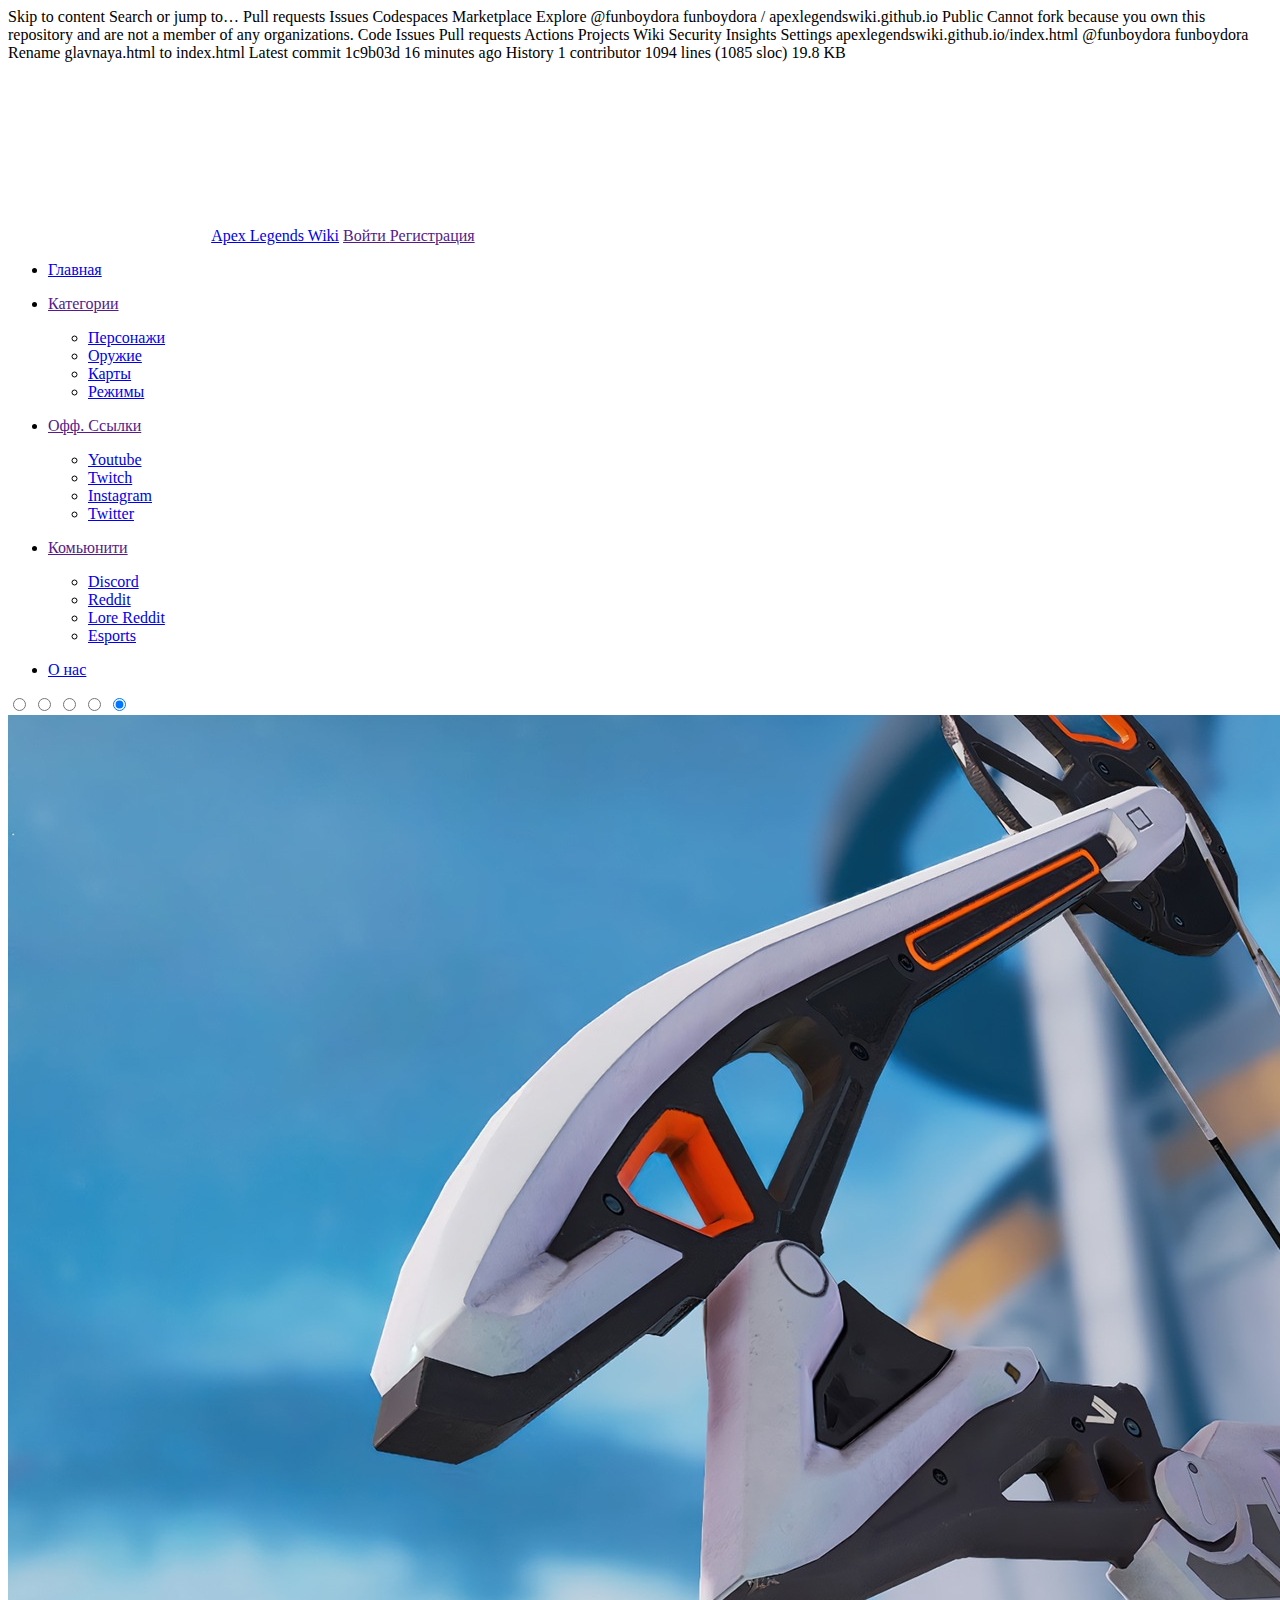
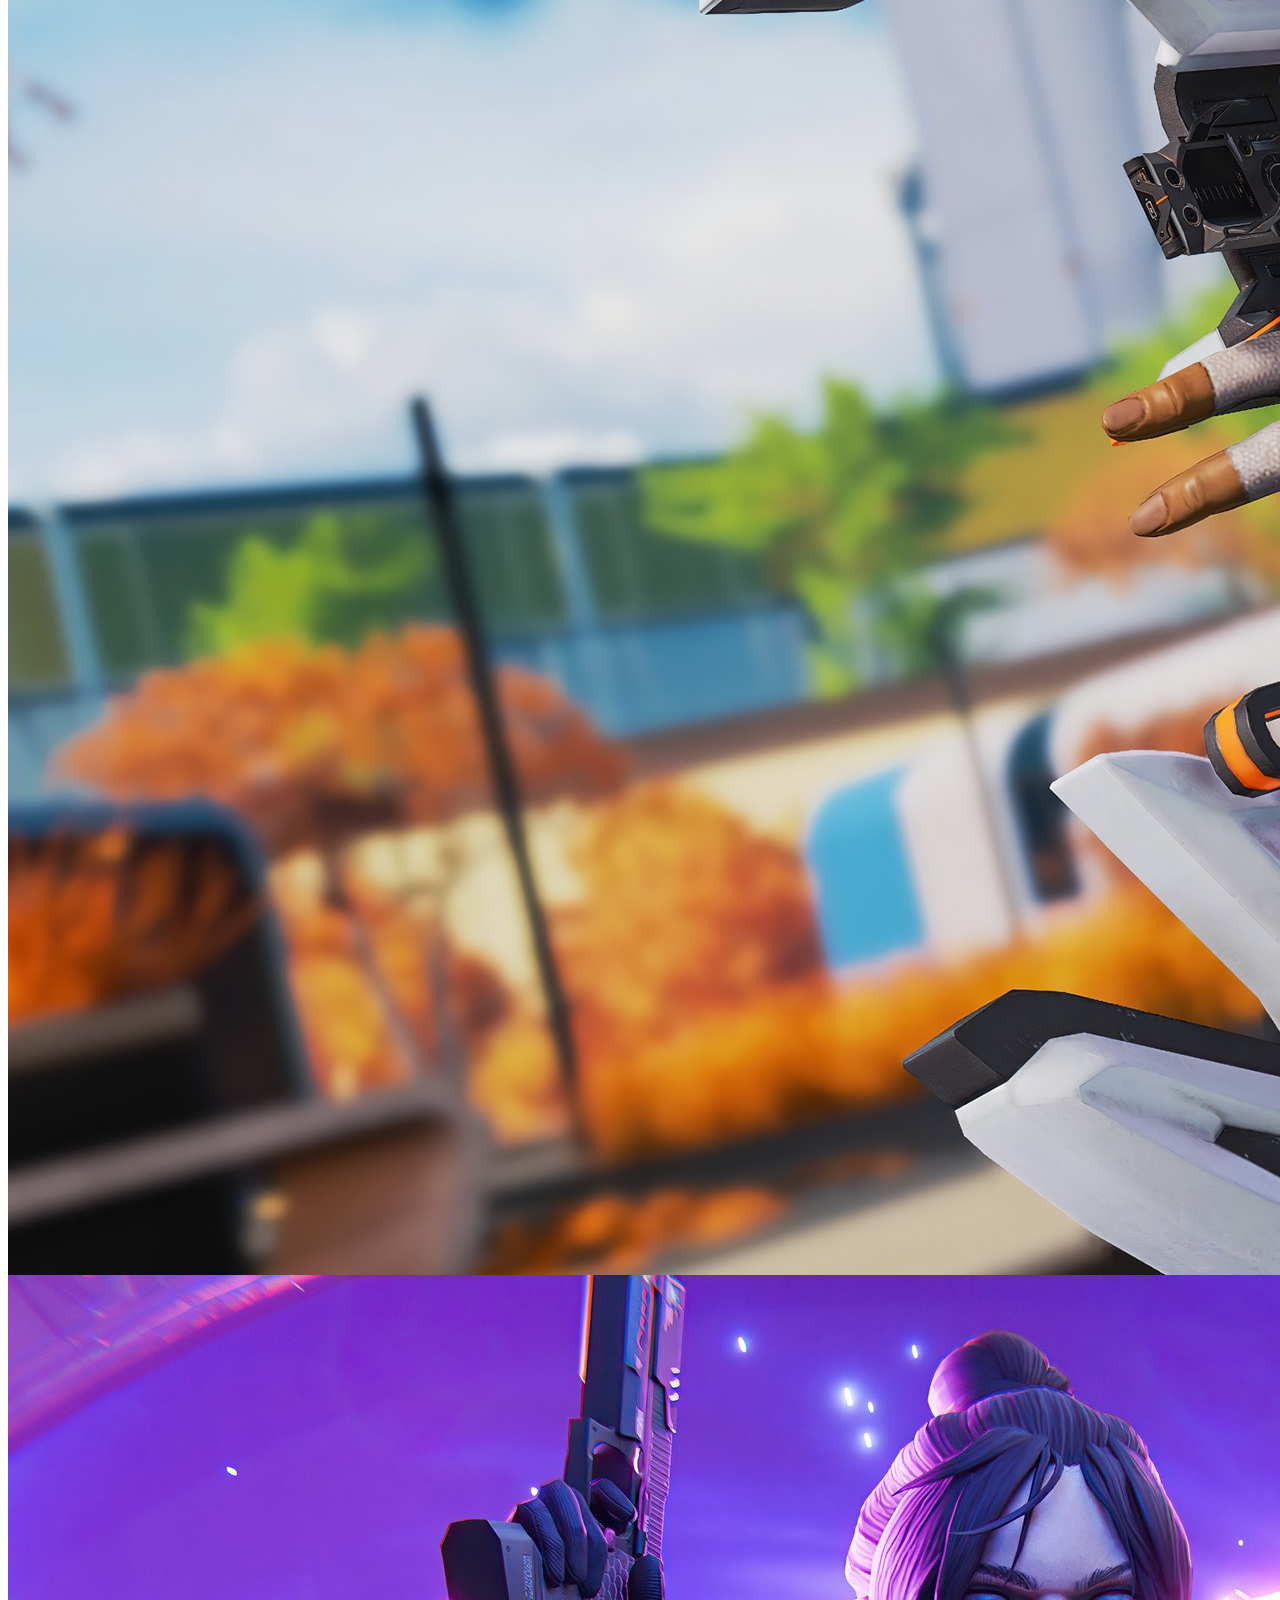
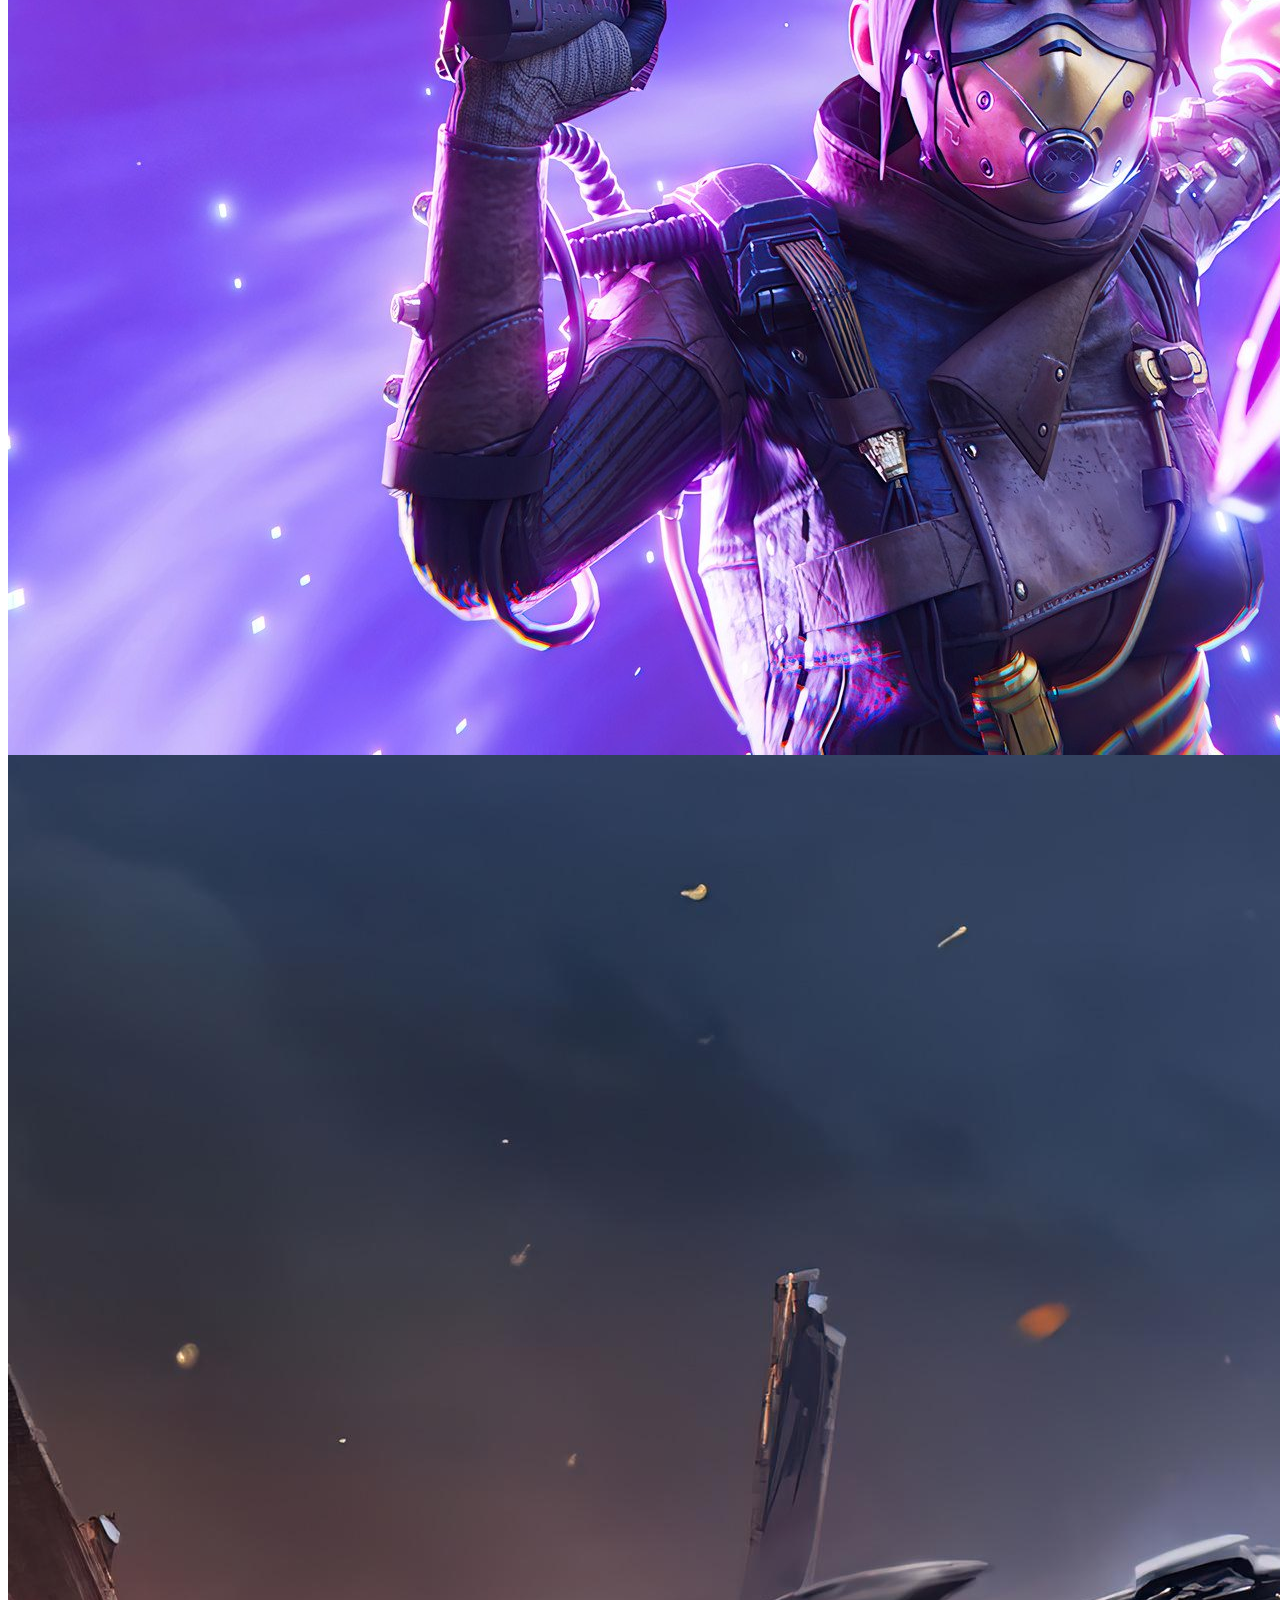
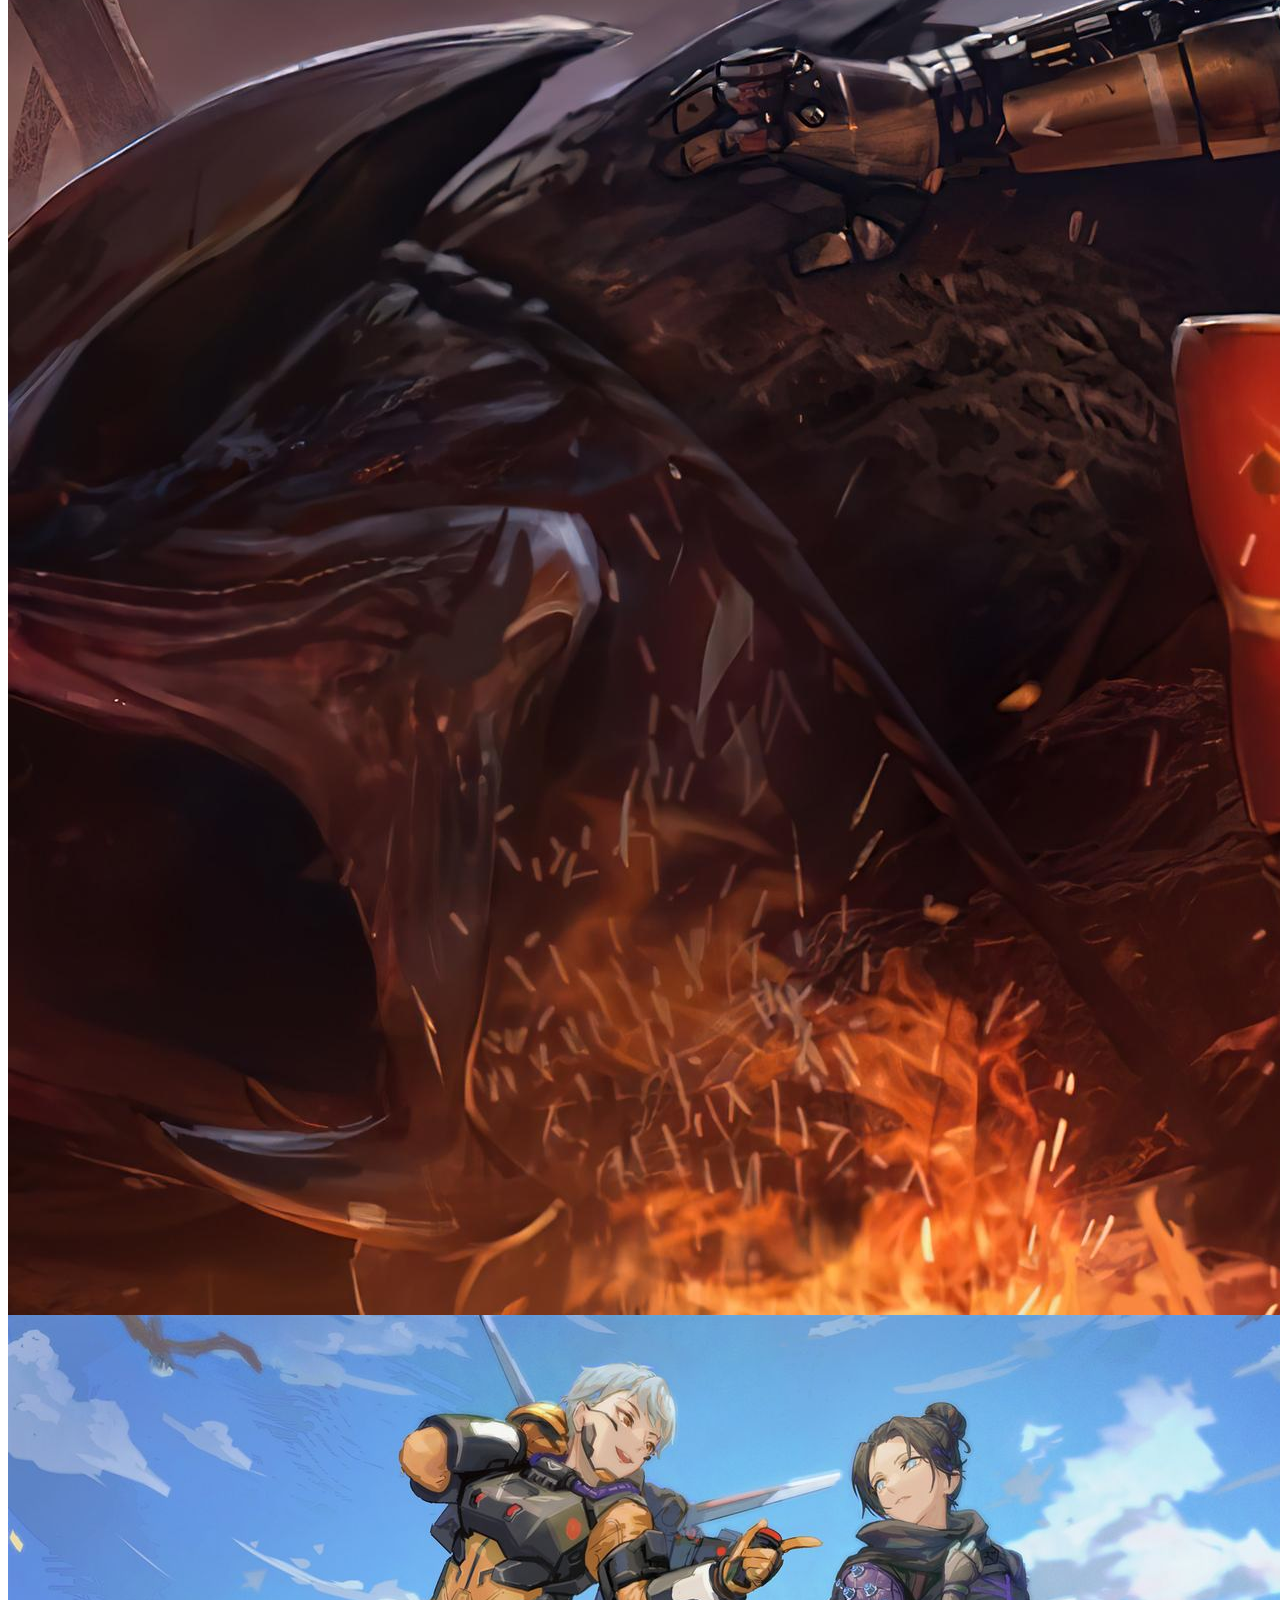
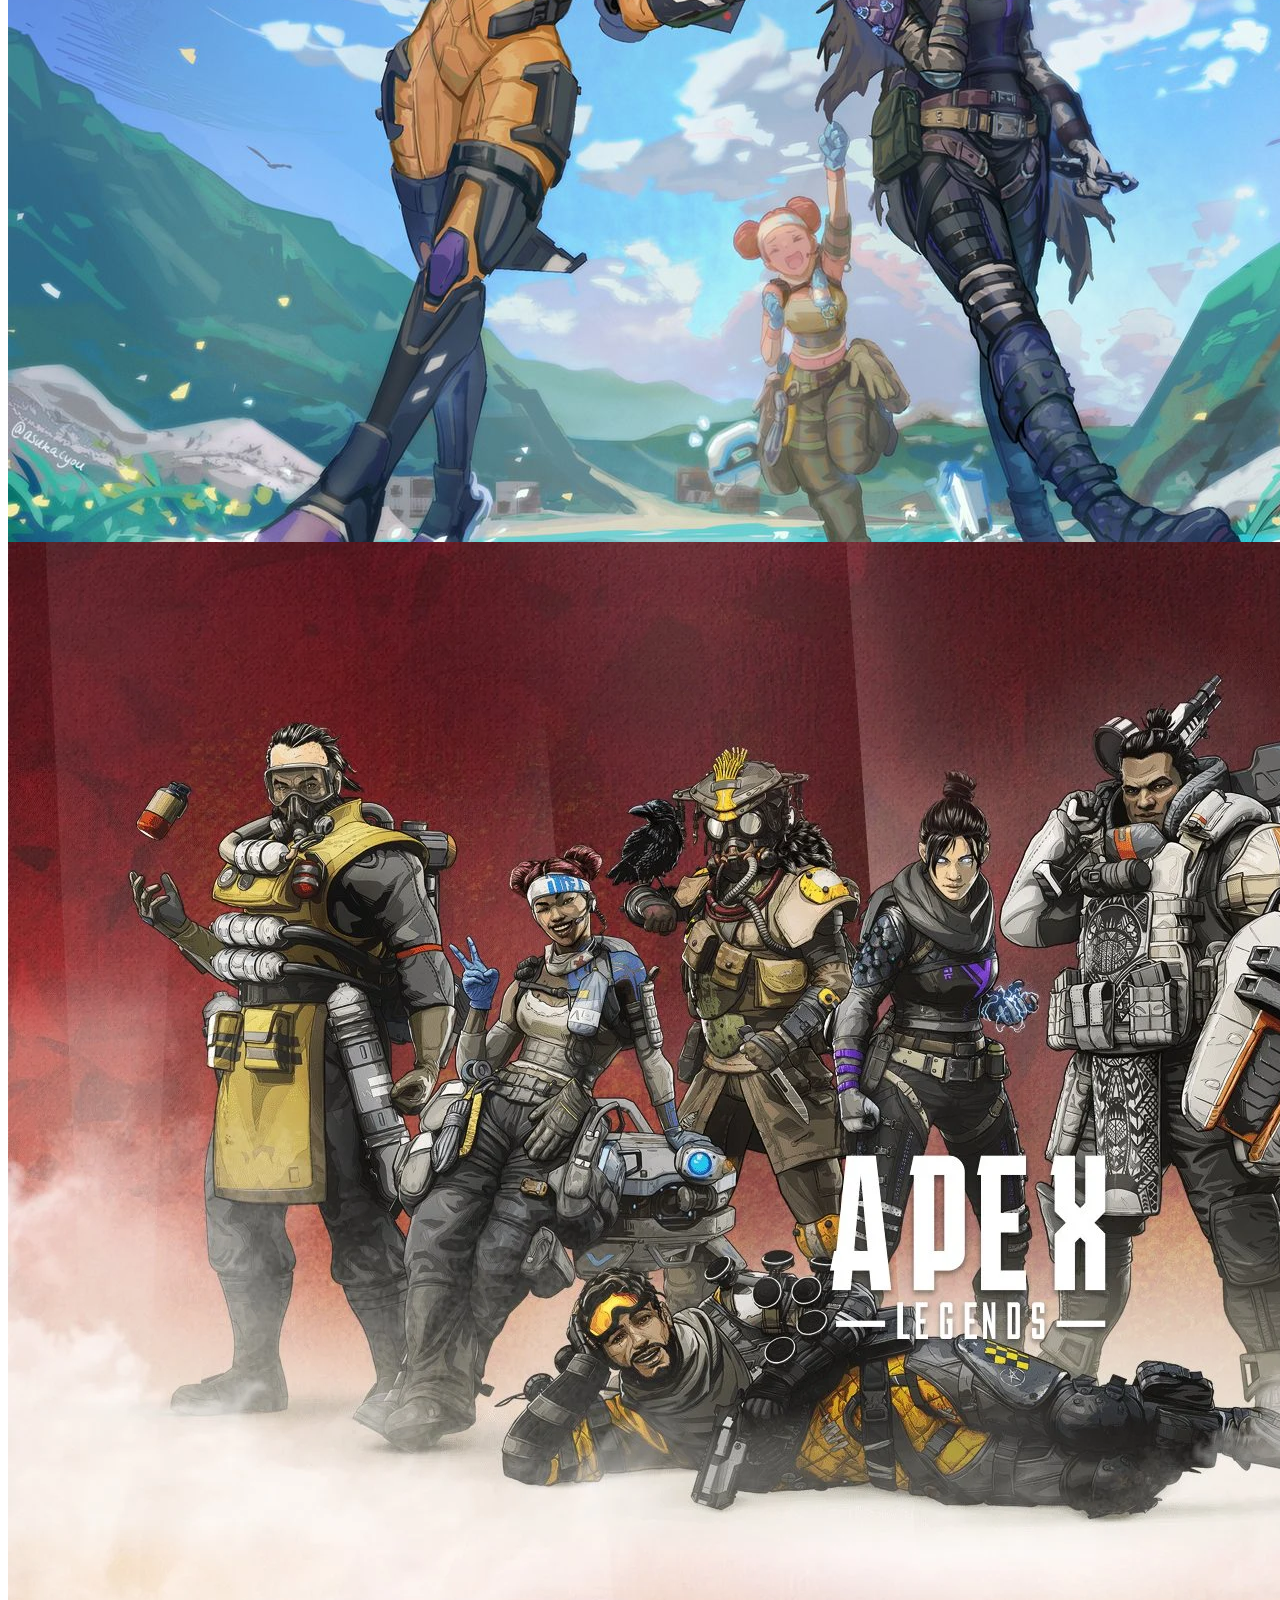
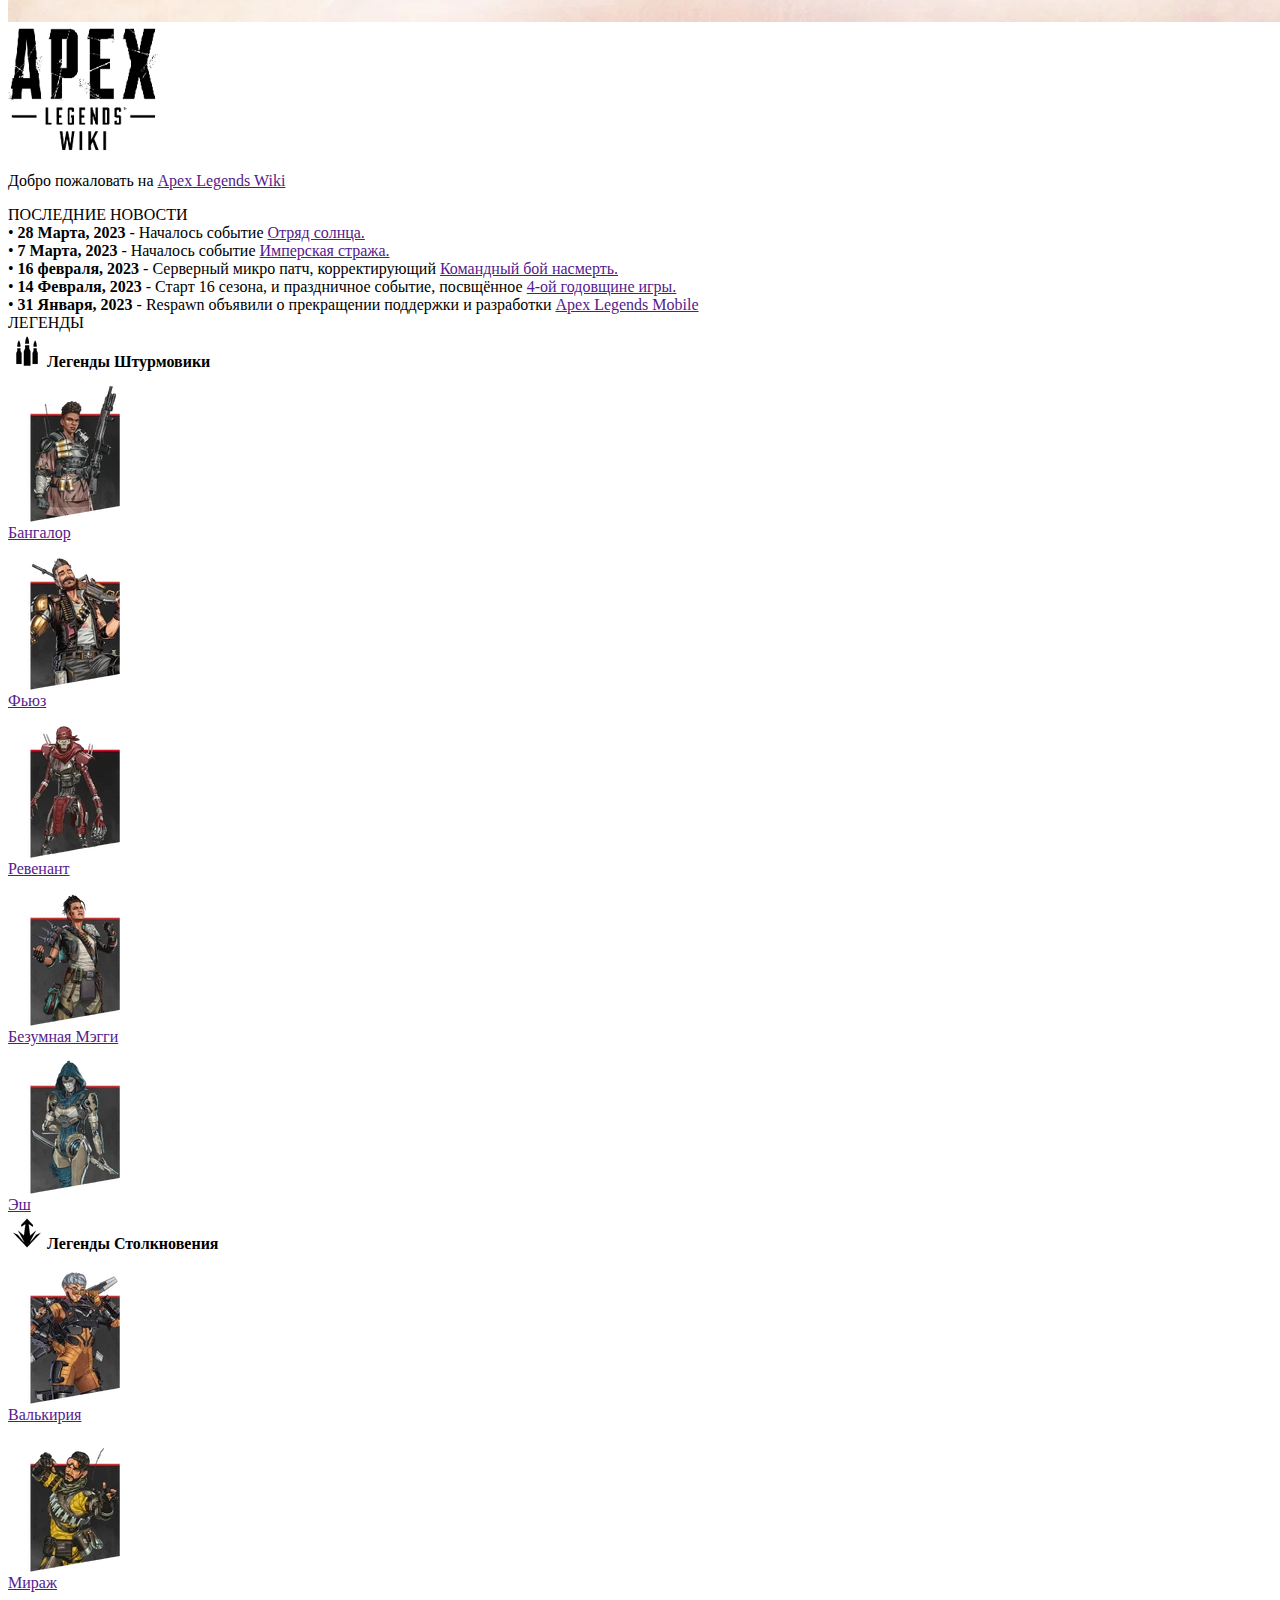
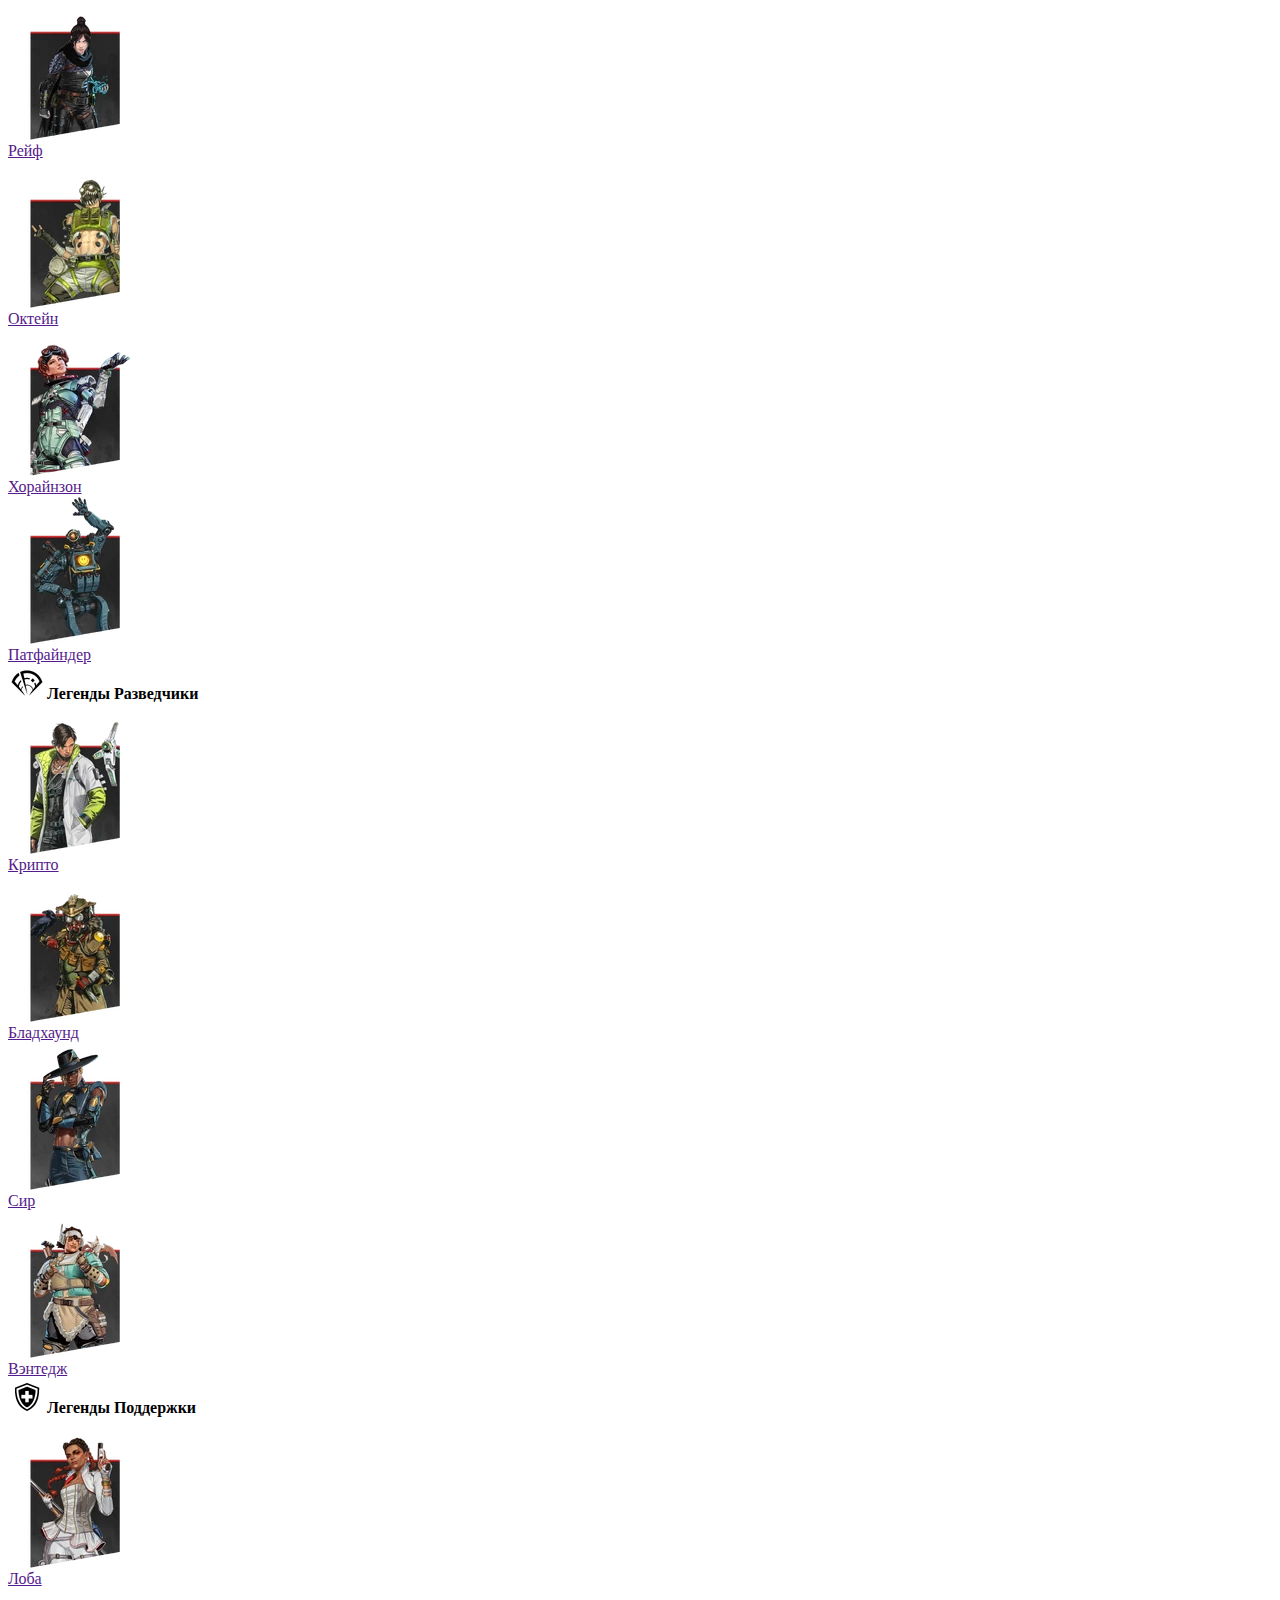
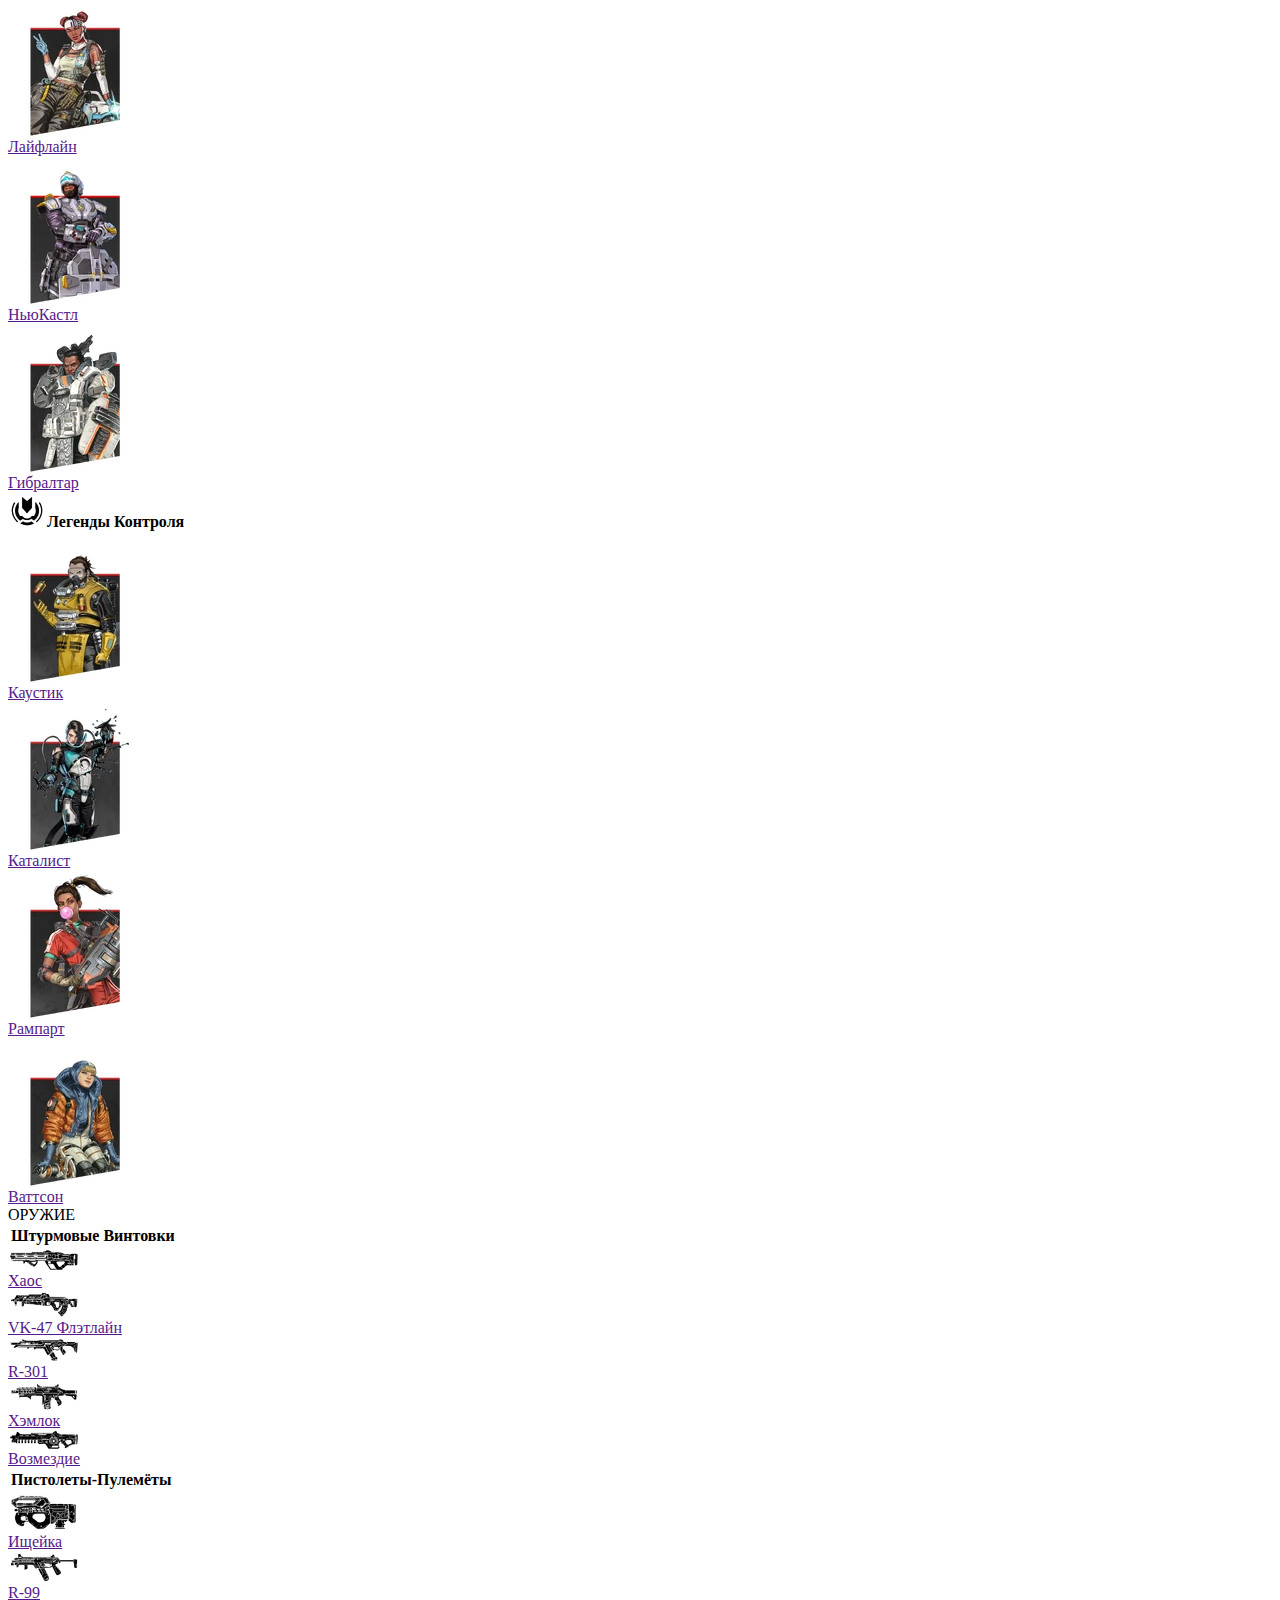
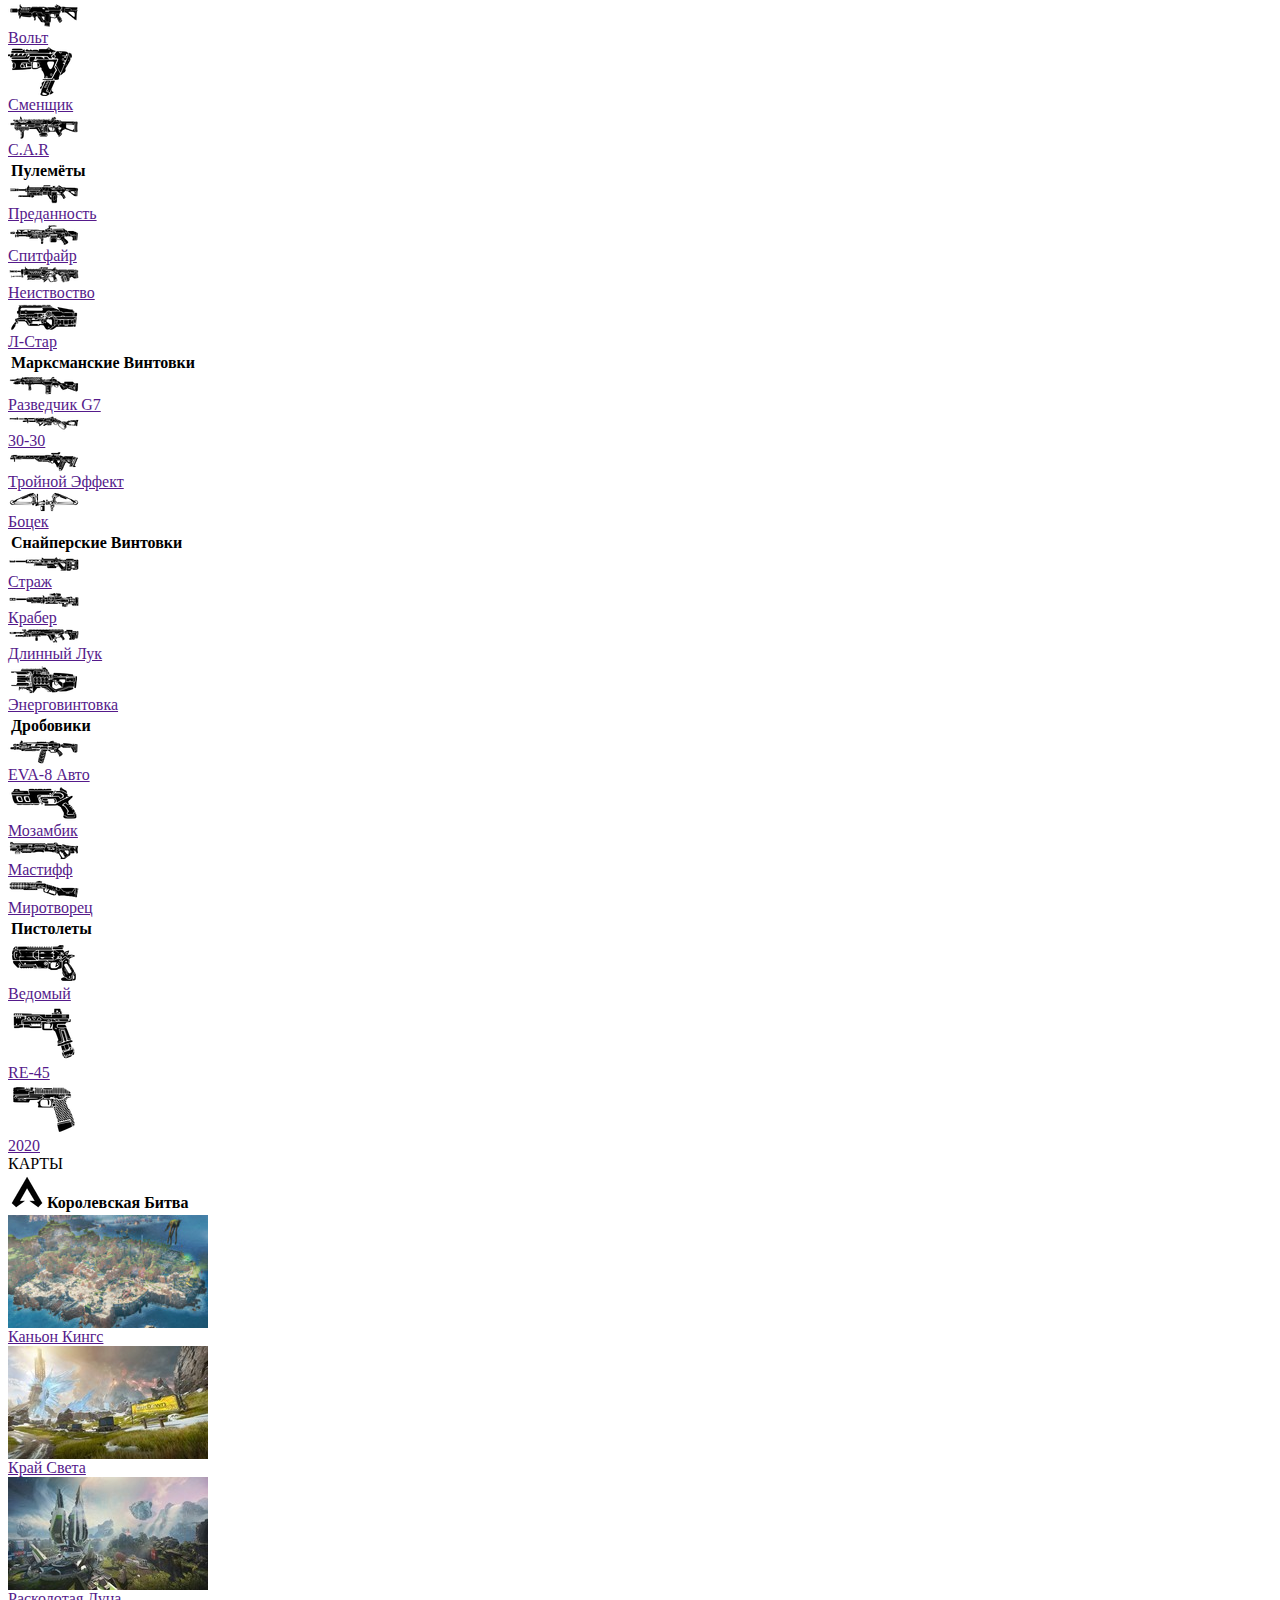
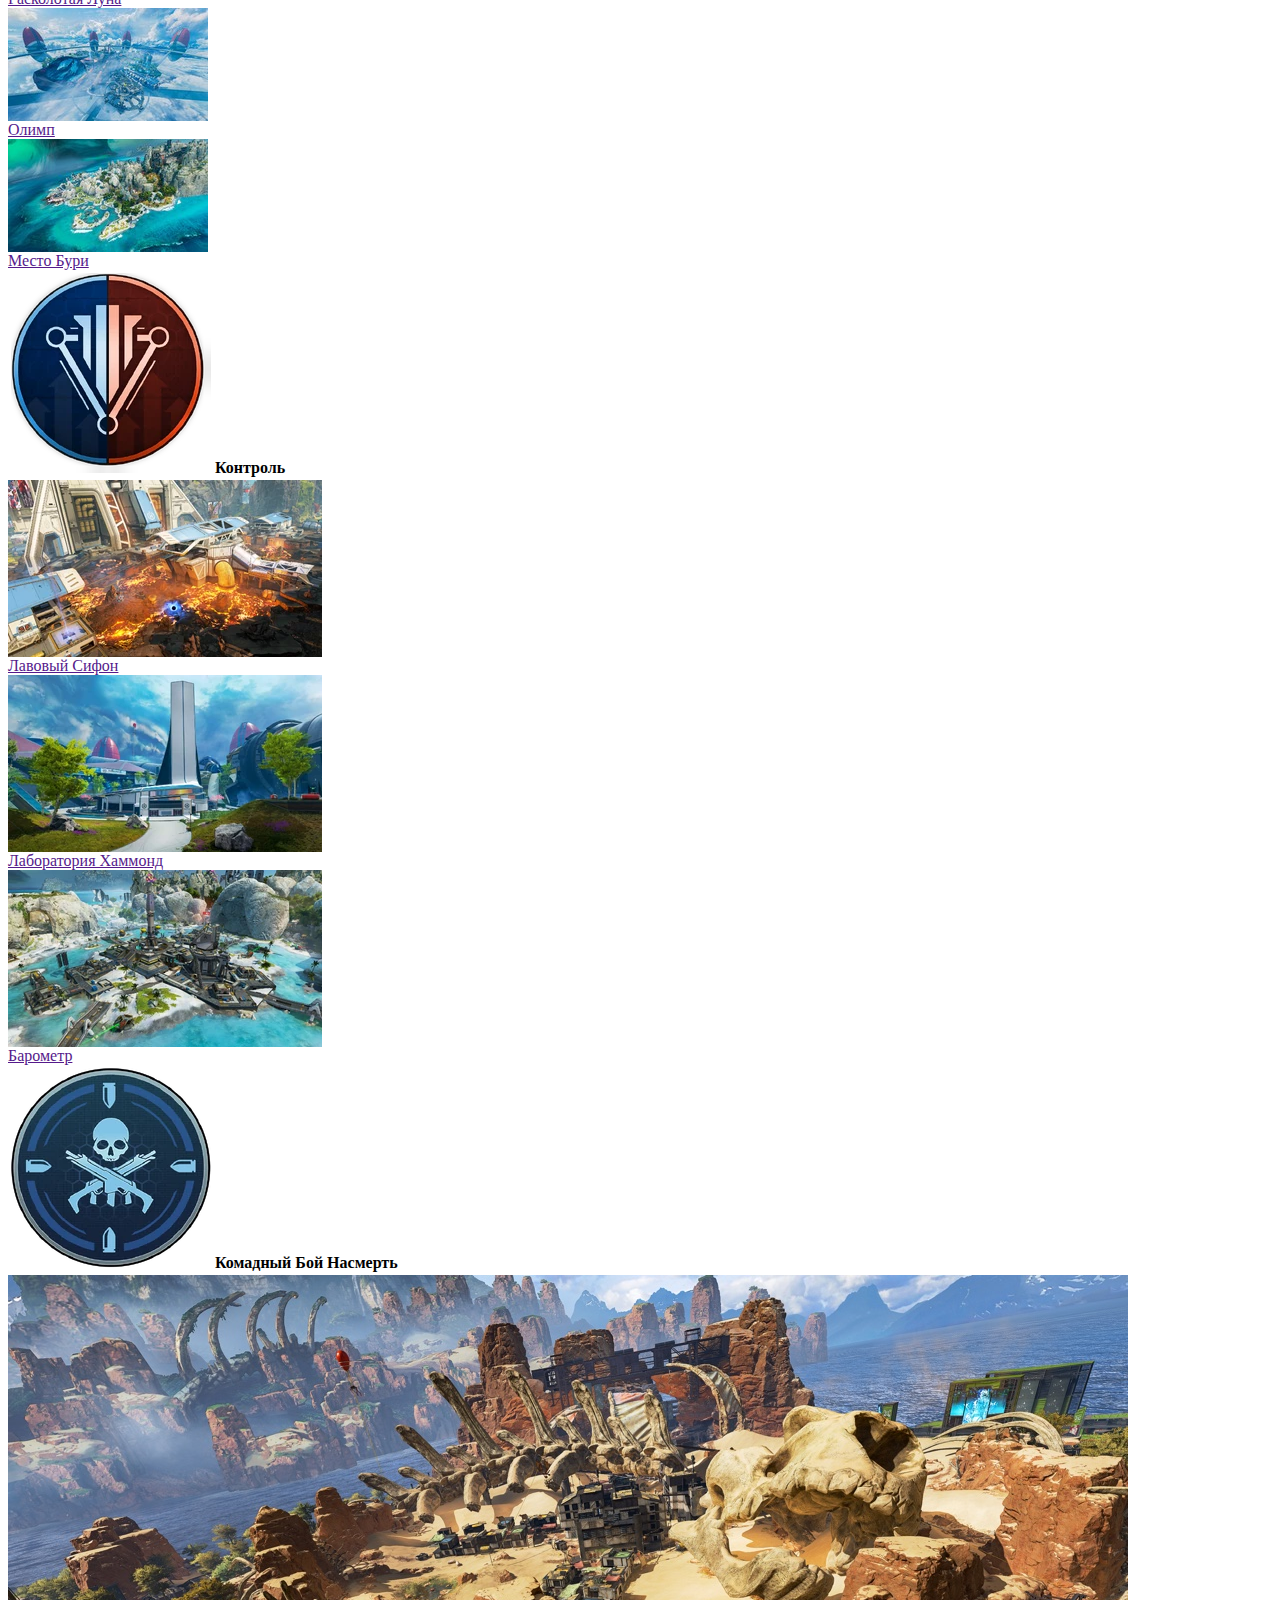
==== legends.html @ 3d89cb08 "Add files via upload" ====
Skip to content
Search or jump to…
Pull requests
Issues
Codespaces
Marketplace
Explore
 
@funboydora 
funboydora
/
apexlegendswiki.github.io
Public
Cannot fork because you own this repository and are not a member of any organizations.
Code
Issues
Pull requests
Actions
Projects
Wiki
Security
Insights
Settings
apexlegendswiki.github.io/index.html
@funboydora
funboydora Rename glavnaya.html to index.html
Latest commit 1c9b03d 16 minutes ago
 History
 1 contributor
1094 lines (1085 sloc)  19.8 KB
 

<!DOCTYPE HTML>
<html>
<head>
<meta charset="utf-8">
<link rel="shortcut icon" href="image\icon3.png" type="image.png">
<link rel="stylesheet" href="diz.css">
<link rel="preconnect" href="https://fonts.googleapis.com">
<link rel="preconnect" href="https://fonts.gstatic.com" crossorigin>
<link href="https://fonts.googleapis.com/css2?family=Roboto+Slab&display=swap" rel="stylesheet">
<title>Apex Legends Wiki</title>
</head>

<body>
<div class="main">
<div class="verx">
<a href="glavnaya.html"><img class="logo" src="image\logo.png"></a>
<a class="z" href="glavnaya.html">Apex Legends Wiki</a>
<a class="buttonlogin" href="">
<span>Войти</span>
</a>
<a class="buttonreg" href="">
<span>Регистрация</span>
</a>
<ul class="menu">
 <li><a href="glavnaya.html"><p>Главная</p></a>

</li>	
  <li><a href=""><p>Категории</p></a>
<ul>
<div class="vipad">
	<li><a href="legends.html">Персонажи</a></li>
	<li><a href="weapon.html">Оружие</a></li>
	<li><a href="maps.html">Карты</a></li>
	<li><a href="glavnaya.html">Режимы</a></li>
	</div>
</ul>
</li>	
  <li><a href=""><p>Офф. Ссылки</p></a>
<ul>
<div class="vipad">
	<li><a href="glavnaya.html">Youtube</a></li>
	<li><a href="glavnaya.html">Twitch</a></li>
	<li><a href="glavnaya.html">Instagram</a></li>
	<li><a href="glavnaya.html">Twitter</a></li>
	</div>
</ul>
</li>
   <li><a href=""><p>Комьюнити</p></a>
 <ul>
 <div class="vipad">
	<li><a href="glavnaya.html">Discord</a></li>
	<li><a href="glavnaya.html">Reddit</a></li>
	<li><a href="glavnaya.html">Lore Reddit</a></li>
	<li><a href="glavnaya.html">Esports</a></li>
	</div>
</ul>
</li>
<li><a href="onas.html"><p>О нас</p></a>
</li>
 </ul>

</div>
<div class="content">
<div class="wrapper">
	<input type="radio" name="point" id="slide5" checked>
	<input type="radio" name="point" id="slide2" checked>
	<input type="radio" name="point" id="slide3" checked>
	<input type="radio" name="point" id="slide4" checked>
	<input type="radio" name="point" id="slide1" checked>
	<div class="slider">
		<div class="slides slide5"><img src="image\5.jpg"></div>
		<div class="slides slide2"><img src="image\2.jpg"></div>
		<div class="slides slide3"><img src="image\3.jpg"></div>
		<div class="slides slide4"><img src="image\4.jpg"></div>
		<div class="slides slide1"><img src="image\1.png"></div>
	</div>
	<div class="controls">
			<label for="slide1"></label>
			<label for="slide2"></label>
			<label for="slide3"></label>
			<label for="slide4"></label>
			<label for="slide5"></label>
	</div>
</div>
<div class="logoglav1">
<img class="logoglav" src="image\logoglav.png">
<p> Добро пожаловать на <a href="">Apex Legends Wiki</a></p>
</div>
<div class="news">
<div class="newsbox">
<div class="newsword">ПОСЛЕДНИЕ НОВОСТИ</div>
<div class="newslast">
	
		&#8226 <b>28 Марта, 2023</b>
			- Началось событие <a href="">Отряд солнца.</a><br>

		&#8226 <b>7 Марта, 2023</b>
			- Началось событие <a href="">Имперская стража.</a><br>

		&#8226 <b>16 февраля, 2023</b>
			- Серверный микро патч, корректирующий <a href="">Командный бой насмерть.</a><br>

		&#8226 <b>14 Февраля, 2023</b>
			- Старт 16 сезона, и праздничное событие, посвщённое <a href="">4-ой годовщине игры.</a><br>

		&#8226 <b>31 Января, 2023</b>
			- Respawn объявили о прекращении поддержки и разработки <a href="">Apex Legends Mobile</a><br>

</div>	
</div>		
</div>
<div class="info">
<div class="section1">
<div class="legends">
<div class="legendsinfo">ЛЕГЕНДЫ</div>
<div class="assault">
	<table style="width:100%;">
		<tbody>
			<tr>
				<td>
					<img src="image\puli.png">
					<b>Легенды Штурмовики</b>
				</td>
			</tr>
		</tbody>
	</table>		
<div class="obshiybox">
<div class="box">
<div class="box1">
<div class="banga">
	<a href="">
	<img src="image\banga.png">
	</a>
	</div>
<div class="bangaw">
<a href="">Бангалор</a>
</div>
</div>
</div>
<div class="box">
<div class="box1">
<div class="banga">
	<a href="">
	<img src="image\fuse.png">
	</a>
	</div>
<div class="imya">
<a href="">Фьюз</a>
</div>
</div>
</div>
<div class="box">
<div class="box1">
<div class="banga">
	<a href="">
	<img src="image\rev.png">
	</a>
	</div>
<div class="imya">
<a href="">Ревенант</a>
</div>
</div>
</div>
<div class="box">
<div class="box1">
<div class="k">
	<a href="">
	<img src="image\madm.png">
	</a>
	</div>
<div class="imya">
<a href="">Безумная Мэгги</a>
</div>
</div>
</div>
<div class="box">
<div class="box1">
<div class="kartinka">
	<a href="">
	<img src="image\ash.png">
	</a>
	</div>
<div class="imya">
<a href="">Эш</a>
</div>
</div>
</div>
</div>
</div>
<div class="skirmisher">
	<table style="width:100%;">
		<tbody>
			<tr>
				<td>
					<img src="image\stolk.png">
					<b>Легенды Столкновения</b>
				</td>
			</tr>
		</tbody>
	</table>		
<div class="obshiybox">
<div class="box">
<div class="box1">
<div class="banga">
	<a href="">
	<img src="image\valka.png">
	</a>
	</div>
<div class="imya">
<a href="">Валькирия</a>
</div>
</div>
</div>
<div class="box">
<div class="box1">
<div class="banga">
	<a href="">
	<img src="image\negr.png">
	</a>
	</div>
<div class="imya">
<a href="">Мираж</a>
</div>
</div>
</div>
<div class="box">
<div class="box1">
<div class="banga">
	<a href="">
	<img src="image\reifa.png">
	</a>
	</div>
<div class="imya">
<a href="">Рейф</a>
</div>
</div>
</div>
<div class="box">
<div class="box1">
<div class="k">
	<a href="">
	<img src="image\octan.png">
	</a>
	</div>
<div class="imya">
<a href="">Октейн</a>
</div>
</div>
</div>
<div class="box">
<div class="box1">
<div class="kartinka">
	<a href="">
	<img src="image\horza.png">
	</a>
	</div>
<div class="imya">
<a href="">Хорайнзон</a>
</div>
</div>
</div>
<div class="box">
<div class="box1">
<div class="banga">
	<a href="">
	<img src="image\robot.png">
	</a>
	</div>
<div class="imya">
<a href="">Патфайндер</a>
</div>
</div>
</div>
</div>
</div>
<div class="recon">
	<table style="width:100%;">
		<tbody>
			<tr>
				<td>
					<img src="image\scan.png">
					<b>Легенды Разведчики</b>
				</td>
			</tr>
		</tbody>
	</table>		
<div class="obshiybox">
<div class="box">
<div class="box1">
<div class="kartinka">
	<a href="">
	<img src="image\photo.png">
	</a>
	</div>
<div class="imya">
<a href="">Крипто</a>
</div>
</div>
</div>
<div class="box">
<div class="box1">
<div class="kartinka">
	<a href="">
	<img src="image\bh.png">
	</a>
	</div>
<div class="imya">
<a href="">Бладхаунд</a>
</div>
</div>
</div>
<div class="box">
<div class="box1">
<div class="kartinka">
	<a href="">
	<img src="image\sir.png">
	</a>
	</div>
<div class="imya">
<a href="">Сир</a>
</div>
</div>
</div>
<div class="box">
<div class="box1">
<div class="kartinka">
	<a href="">
	<img src="image\vantaga.png">
	</a>
	</div>
<div class="imya">
<a href="">Вэнтедж</a>
</div>
</div>
</div>
</div>
</div>
<div class="support">
	<table style="width:100%;">
		<tbody>
			<tr>
				<td>
					<img src="image\sup.png">
					<b>Легенды Поддержки</b>
				</td>
			</tr>
		</tbody>
	</table>		
<div class="obshiybox">
<div class="box">
<div class="box1">
<div class="kartinka">
	<a href="">
	<img src="image\mama.png">
	</a>
	</div>
<div class="imya">
<a href="">Лоба</a>
</div>
</div>
</div>
<div class="box">
<div class="box1">
<div class="kartinka">
	<a href="">
	<img src="image\lafa.png">
	</a>
	</div>
<div class="imya">
<a href="">Лайфлайн</a>
</div>
</div>
</div>
<div class="box">
<div class="box1">
<div class="kartinka">
	<a href="">
	<img src="image\castle.png">
	</a>
	</div>
<div class="imya">
<a href="">НьюКастл</a>
</div>
</div>
</div>
<div class="box">
<div class="box1">
<div class="kartinka">
	<a href="">
	<img src="image\giba.png">
	</a>
	</div>
<div class="imya">
<a href="">Гибралтар</a>
</div>
</div>
</div>
</div>
</div>
<div class="controller">
	<table style="width:100%;">
		<tbody>
			<tr>
				<td>
					<img src="image\control.png">
					<b>Легенды Контроля</b>
				</td>
			</tr>
		</tbody>
	</table>		
<div class="obshiybox">
<div class="box">
<div class="box1">
<div class="kartinka">
	<a href="">
	<img src="image\kostik.png">
	</a>
	</div>
<div class="imya">
<a href="">Каустик</a>
</div>
</div>
</div>
<div class="box">
<div class="box1">
<div class="banga">
	<a href="">
	<img src="image\catal.png">
	</a>
	</div>
<div class="imya">
<a href="">Каталист</a>
</div>
</div>
</div>
<div class="box">
<div class="box1">
<div class="banga">
	<a href="">
	<img src="image\rampart.png">
	</a>
	</div>
<div class="imya">
<a href="">Рампарт</a>
</div>
</div>
</div>
<div class="box">
<div class="box1">
<div class="k">
	<a href="">
	<img src="image\watt.png">
	</a>
	</div>
<div class="imya">
<a href="">Ваттсон</a>
</div>
</div>
</div>
</div>
</div>
</div>
</div>
<div class="section2">
<div class="weapon">
<div class="weaponinfo">ОРУЖИЕ</div>
<div class="rifles">
	<table style="width:100%;">
		<tbody>
			<tr>
				<td>
					<b>Штурмовые Винтовки</b>
				</td>
			</tr>
		</tbody>
	</table>		
<div class="obshiybox1">
<div class="box">
<div class="box1">
<div class="kartinka1">
	<a href="">
	<img src="image\havoc.png">
	</a>
	</div>
<div class="imya">
<a href="">Хаос</a>
</div>
</div>
</div>
<div class="box">
<div class="box1">
<div class="kartinka1">
	<a href="">
	<img src="image\flat.png">
	</a>
	</div>
<div class="imya">
<a href="">VK-47 Флэтлайн</a>
</div>
</div>
</div>
<div class="box">
<div class="box1">
<div class="kartinka1">
	<a href="">
	<img src="image\301.png">
	</a>
	</div>
<div class="imya">
<a href="">R-301</a>
</div>
</div>
</div>
<div class="box">
<div class="box1">
<div class="kartinka1">
	<a href="">
	<img src="image\hem.png">
	</a>
	</div>
<div class="imya">
<a href="">Хэмлок</a>
</div>
</div>
</div>
<div class="box">
<div class="box1">
<div class="kartinka1">
	<a href="">
	<img src="image\nemesis.png">
	</a>
	</div>
<div class="imya">
<a href="">Возмездие</a>
</div>
</div>
</div>
</div>
</div>
<div class="smg">
	<table style="width:100%;">
		<tbody>
			<tr>
				<td>
					<b>Пистолеты-Пулемёты</b>
				</td>
			</tr>
		</tbody>
	</table>		
<div class="obshiybox1">
<div class="box">
<div class="box1">
<div class="kartinka1">
	<a href="">
	<img src="image\prow.png">
	</a>
	</div>
<div class="imya">
<a href="">Ищейка</a>
</div>
</div>
</div>
<div class="box">
<div class="box1">
<div class="kartinka1">
	<a href="">
	<img src="image\99.png">
	</a>
	</div>
<div class="imya">
<a href="">R-99</a>
</div>
</div>
</div>
<div class="box">
<div class="box1">
<div class="kartinka1">
	<a href="">
	<img src="image\volt.png">
	</a>
	</div>
<div class="imya">
<a href="">Вольт</a>
</div>
</div>
</div>
<div class="box">
<div class="box1">
<div class="kartinka1">
	<a href="">
	<img src="image\smen.png">
	</a>
	</div>
<div class="imya">
<a href="">Сменщик</a>
</div>
</div>
</div>
<div class="box">
<div class="box1">
<div class="kartinka1">
	<a href="">
	<img src="image\car.png">
	</a>
	</div>
<div class="imya">
<a href="">C.A.R</a>
</div>
</div>
</div>
</div>
</div>
<div class="lmg">
	<table style="width:100%;">
		<tbody>
			<tr>
				<td>
					<b>Пулемёты</b>
				</td>
			</tr>
		</tbody>
	</table>		
<div class="obshiybox1">
<div class="box">
<div class="box1">
<div class="kartinka1">
	<a href="">
	<img src="image\dev.png">
	</a>
	</div>
<div class="imya">
<a href="">Преданность</a>
</div>
</div>
</div>
<div class="box">
<div class="box1">
<div class="kartinka1">
	<a href="">
	<img src="image\spit.png">
	</a>
	</div>
<div class="imya">
<a href="">Спитфайр</a>
</div>
</div>
</div>
<div class="box">
<div class="box1">
<div class="kartinka1">
	<a href="">
	<img src="image\rampaga.png">
	</a>
	</div>
<div class="imya">
<a href="">Неиствоство</a>
</div>
</div>
</div>
<div class="box">
<div class="box1">
<div class="kartinka1">
	<a href="">
	<img src="image\lstar.png">
	</a>
	</div>
<div class="imya">
<a href="">Л-Стар</a>
</div>
</div>
</div>
</div>
</div>
<div class="mark">
	<table style="width:100%;">
		<tbody>
			<tr>
				<td>
					<b>Марксманские Винтовки</b>
				</td>
			</tr>
		</tbody>
	</table>		
<div class="obshiybox1">
<div class="box">
<div class="box1">
<div class="kartinka1">
	<a href="">
	<img src="image\g7.png">
	</a>
	</div>
<div class="imya">
<a href="">Разведчик G7</a>
</div>
</div>
</div>
<div class="box">
<div class="box1">
<div class="kartinka1">
	<a href="">
	<img src="image\30.png">
	</a>
	</div>
<div class="imya">
<a href="">30-30</a>
</div>
</div>
</div>
<div class="box">
<div class="box1">
<div class="kartinka1">
	<a href="">
	<img src="image\tripla.png">
	</a>
	</div>
<div class="imya">
<a href="">Тройной Эффект</a>
</div>
</div>
</div>
<div class="box">
<div class="box1">
<div class="kartinka1">
	<a href="">
	<img src="image\luk.png">
	</a>
	</div>
<div class="imya">
<a href="">Боцек</a>
</div>
</div>
</div>
</div>
</div>
<div class="sniper">
	<table style="width:100%;">
		<tbody>
			<tr>
				<td>
					<b>Снайперские Винтовки</b>
				</td>
			</tr>
		</tbody>
	</table>		
<div class="obshiybox1">
<div class="box">
<div class="box1">
<div class="kartinka1">
	<a href="">
	<img src="image\sent.png">
	</a>
	</div>
<div class="imya">
<a href="">Страж</a>
</div>
</div>
</div>
<div class="box">
<div class="box1">
<div class="kartinka1">
	<a href="">
	<img src="image\krab.png">
	</a>
	</div>
<div class="imya">
<a href="">Крабер</a>
</div>
</div>
</div>
<div class="box">
<div class="box1">
<div class="kartinka1">
	<a href="">
	<img src="image\longbow.png">
	</a>
	</div>
<div class="imya">
<a href="">Длинный Лук</a>
</div>
</div>
</div>
<div class="box">
<div class="box1">
<div class="kartinka1">
	<a href="">
	<img src="image\charge.png">
	</a>
	</div>
<div class="imya">
<a href="">Энерговинтовка</a>
</div>
</div>
</div>
</div>
</div>
<div class="shotgun">
	<table style="width:100%;">
		<tbody>
			<tr>
				<td>
					<b>Дробовики</b>
				</td>
			</tr>
		</tbody>
	</table>		
<div class="obshiybox1">
<div class="box">
<div class="box1">
<div class="kartinka1">
	<a href="">
	<img src="image\eva.png">
	</a>
	</div>
<div class="imya">
<a href="">EVA-8 Авто</a>
</div>
</div>
</div>
<div class="box">
<div class="box1">
<div class="kartinka1">
	<a href="">
	<img src="image\moza.png">
	</a>
	</div>
<div class="imya">
<a href="">Мозамбик</a>
</div>
</div>
</div>
<div class="box">
<div class="box1">
<div class="kartinka1">
	<a href="">
	<img src="image\mastif.png">
	</a>
	</div>
<div class="imya">
<a href="">Мастифф</a>
</div>
</div>
</div>
<div class="box">
<div class="box1">
<div class="kartinka1">
	<a href="">
	<img src="image\pis.png">
	</a>
	</div>
<div class="imya">
<a href="">Миротворец</a>
</div>
</div>
</div>
</div>
</div>
<div class="pistols">
	<table style="width:100%;">
		<tbody>
			<tr>
				<td>
					<b>Пистолеты</b>
				</td>
			</tr>
		</tbody>
	</table>		
<div class="obshiybox1">
<div class="box">
<div class="box1">
<div class="kartinka1">
	<a href="">
	<img src="image\wing.png">
	</a>
	</div>
<div class="imya">
<a href="">Ведомый</a>
</div>
</div>
</div>
<div class="box">
<div class="box1">
<div class="kartinka1">
	<a href="">
	<img src="image\45.png">
	</a>
	</div>
<div class="imya">
<a href="">RE-45</a>
</div>
</div>
</div>
<div class="box">
<div class="box1">
<div class="kartinka1">
	<a href="">
	<img src="image\2020.png">
	</a>
	</div>
<div class="imya">
<a href="">2020</a>
</div>
</div>
</div>
</div>
</div>
</div>
</div>
<div class="section3">
<div class="maps">
<div class="mapsinfo">КАРТЫ</div>
<div class="BR">
	<table style="width:100%;">
		<tbody>
			<tr>
				<td>
					<img src="image\br.png">
					<b>Королевская Битва</b>
				</td>
			</tr>
		</tbody>
	</table>		
<div class="obshiybox2">
<div class="box">
<div class="box1">
<div class="kartinka1">
	<a href="">
	<img src="image\kanyon.jpg">
	</a>
	</div>
<div class="imya">
<a href="">Каньон Кингс</a>
</div>
</div>
</div>
<div class="box">
<div class="box1">
<div class="kartinka1">
	<a href="">
	<img src="image\krai.jpg">
	</a>
	</div>
<div class="imya">
<a href="">Край Света</a>
</div>
</div>
</div>
<div class="box">
<div class="box1">
<div class="kartinka1">
	<a href="">
	<img src="image\moon.jpg">
	</a>
	</div>
<div class="imya">
<a href="">Расколотая Луна</a>
</div>
</div>
</div>
<div class="box">
<div class="box1">
<div class="kartinka1">
	<a href="">
	<img src="image\olimp.jpg">
	</a>
	</div>
<div class="imya">
<a href="">Олимп</a>
</div>
</div>
</div>
<div class="box">
<div class="box1">
<div class="kartinka1">
	<a href="">
	<img src="image\mesto.jpg">
	</a>
	</div>
<div class="imya">
<a href="">Место Бури</a>
</div>
</div>
</div>
</div>
</div>
<div class="control">
	<table style="width:100%;">
		<tbody>
			<tr>
				<td>
					<img src="image\cont.png">
					<b>Контроль</b>
				</td>
			</tr>
		</tbody>
	</table>		
<div class="obshiybox2">
<div class="box">
<div class="box1">
<div class="kartinka1">
	<a href="">
	<img src="image\siph.png">
	</a>
	</div>
<div class="imya">
<a href="">Лавовый Сифон</a>
</div>
</div>
</div>
<div class="box">
<div class="box1">
<div class="kartinka1">
	<a href="">
	<img src="image\hammond.png">
	</a>
	</div>
<div class="imya">
<a href="">Лаборатория Хаммонд</a>
</div>
</div>
</div>
<div class="box">
<div class="box1">
<div class="kartinka1">
	<a href="">
	<img src="image\baro.png">
	</a>
	</div>
<div class="imya">
<a href="">Барометр</a>
</div>
</div>
</div>
</div>
</div>
<div class="tdm">
	<table style="width:100%;">
		<tbody>
			<tr>
				<td>
					<img src="image\tdm.png">
					<b>Комадный Бой Насмерть</b>
				</td>
			</tr>
		</tbody>
	</table>		
<div class="obshiybox2">
<div class="box">
<div class="box1">
<div class="kartinka1">
	<a href="">
	<img src="image\skull.jpg">
	</a>
	</div>
<div class="imya">
<a href="">Город Мёртвых</a>
</div>
</div>
</div>
<div class="box">
<div class="box1">
<div class="kartinka1">
	<a href="">
	<img src="image\crash.png">
	</a>
	</div>
<div class="imya">
<a href="">Вечеринка Разрушителей</a>
</div>
</div>
</div>
<div class="box">
<div class="box1">
<div class="kartinka1">
	<a href="">
	<img src="image\habitat.png">
	</a>
	</div>
<div class="imya">
<a href="">Среда Обитания</a>
</div>
</div>
</div>
</div>
</div>
</div>
</div>
</div>
</div>
<div class="podval">
<p>&copy 2023 Павлов Н.С</p>
</div>
</div>
</body>
</html>
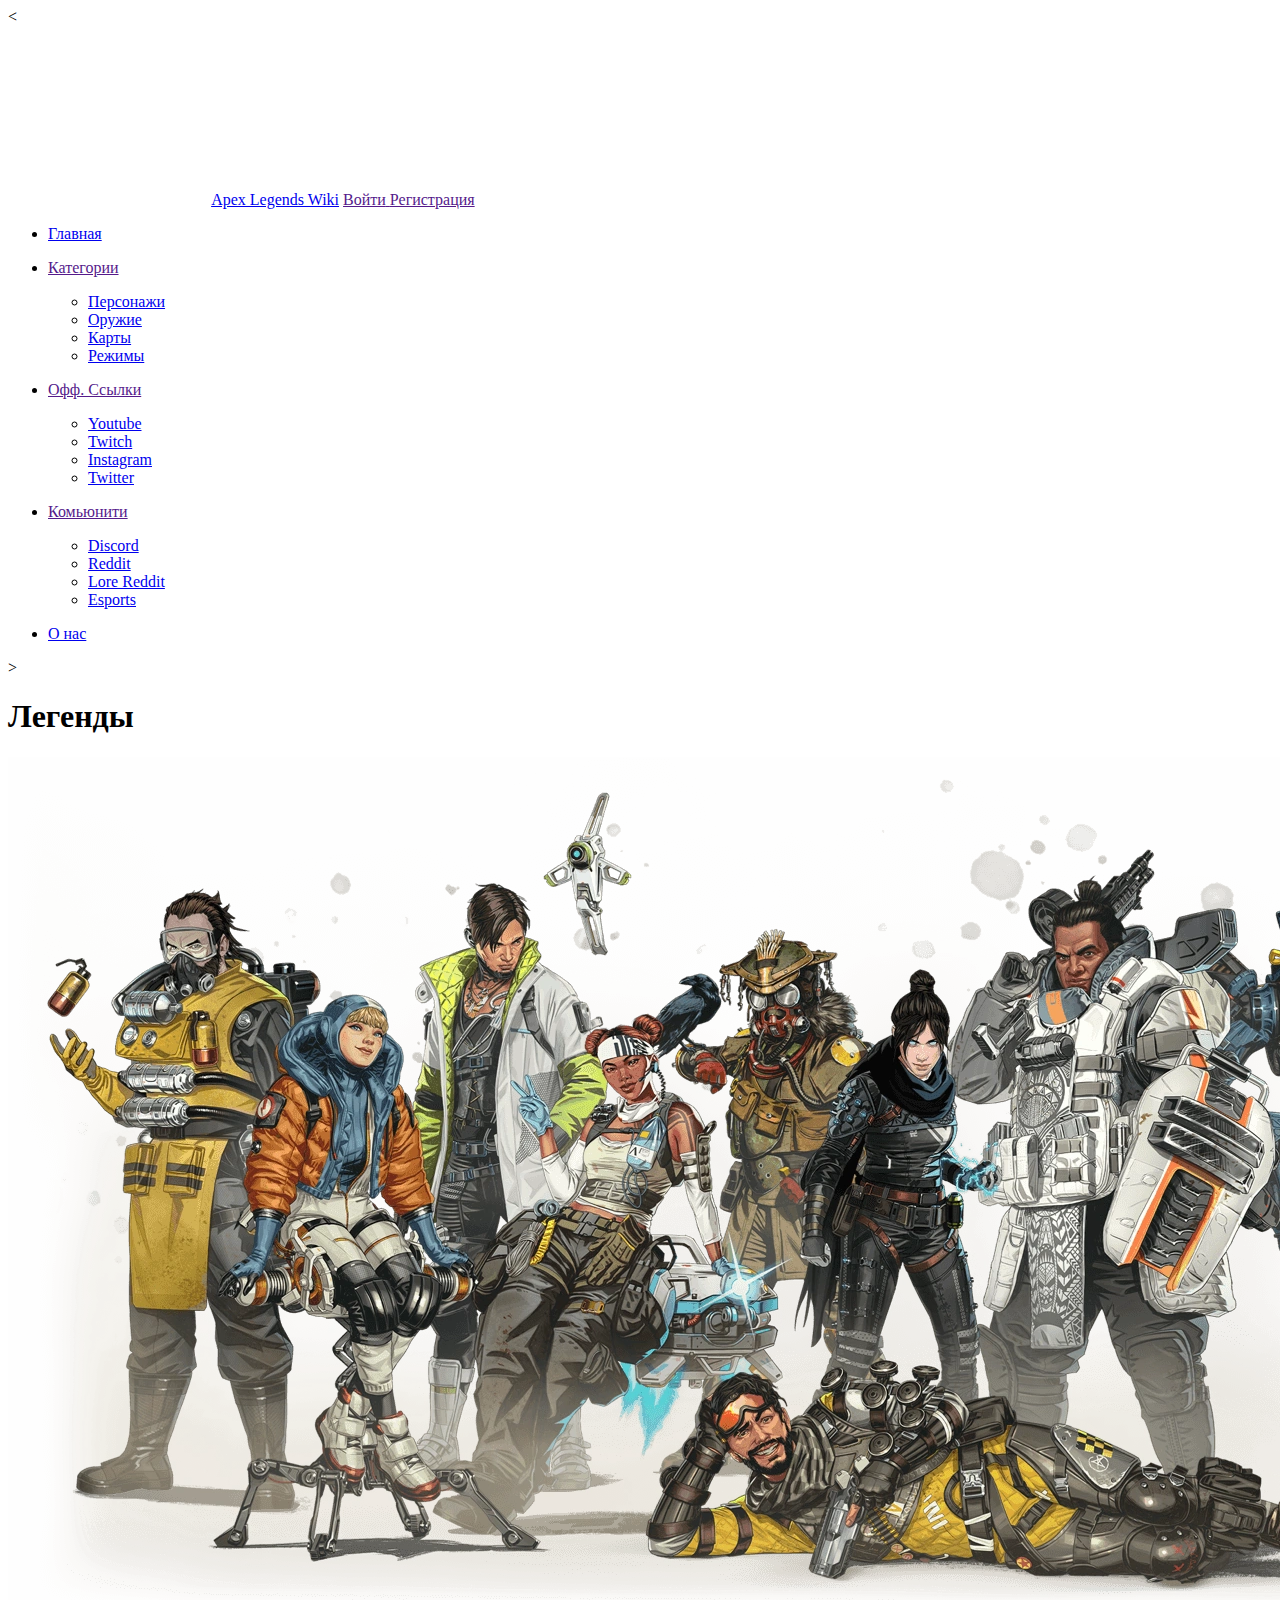
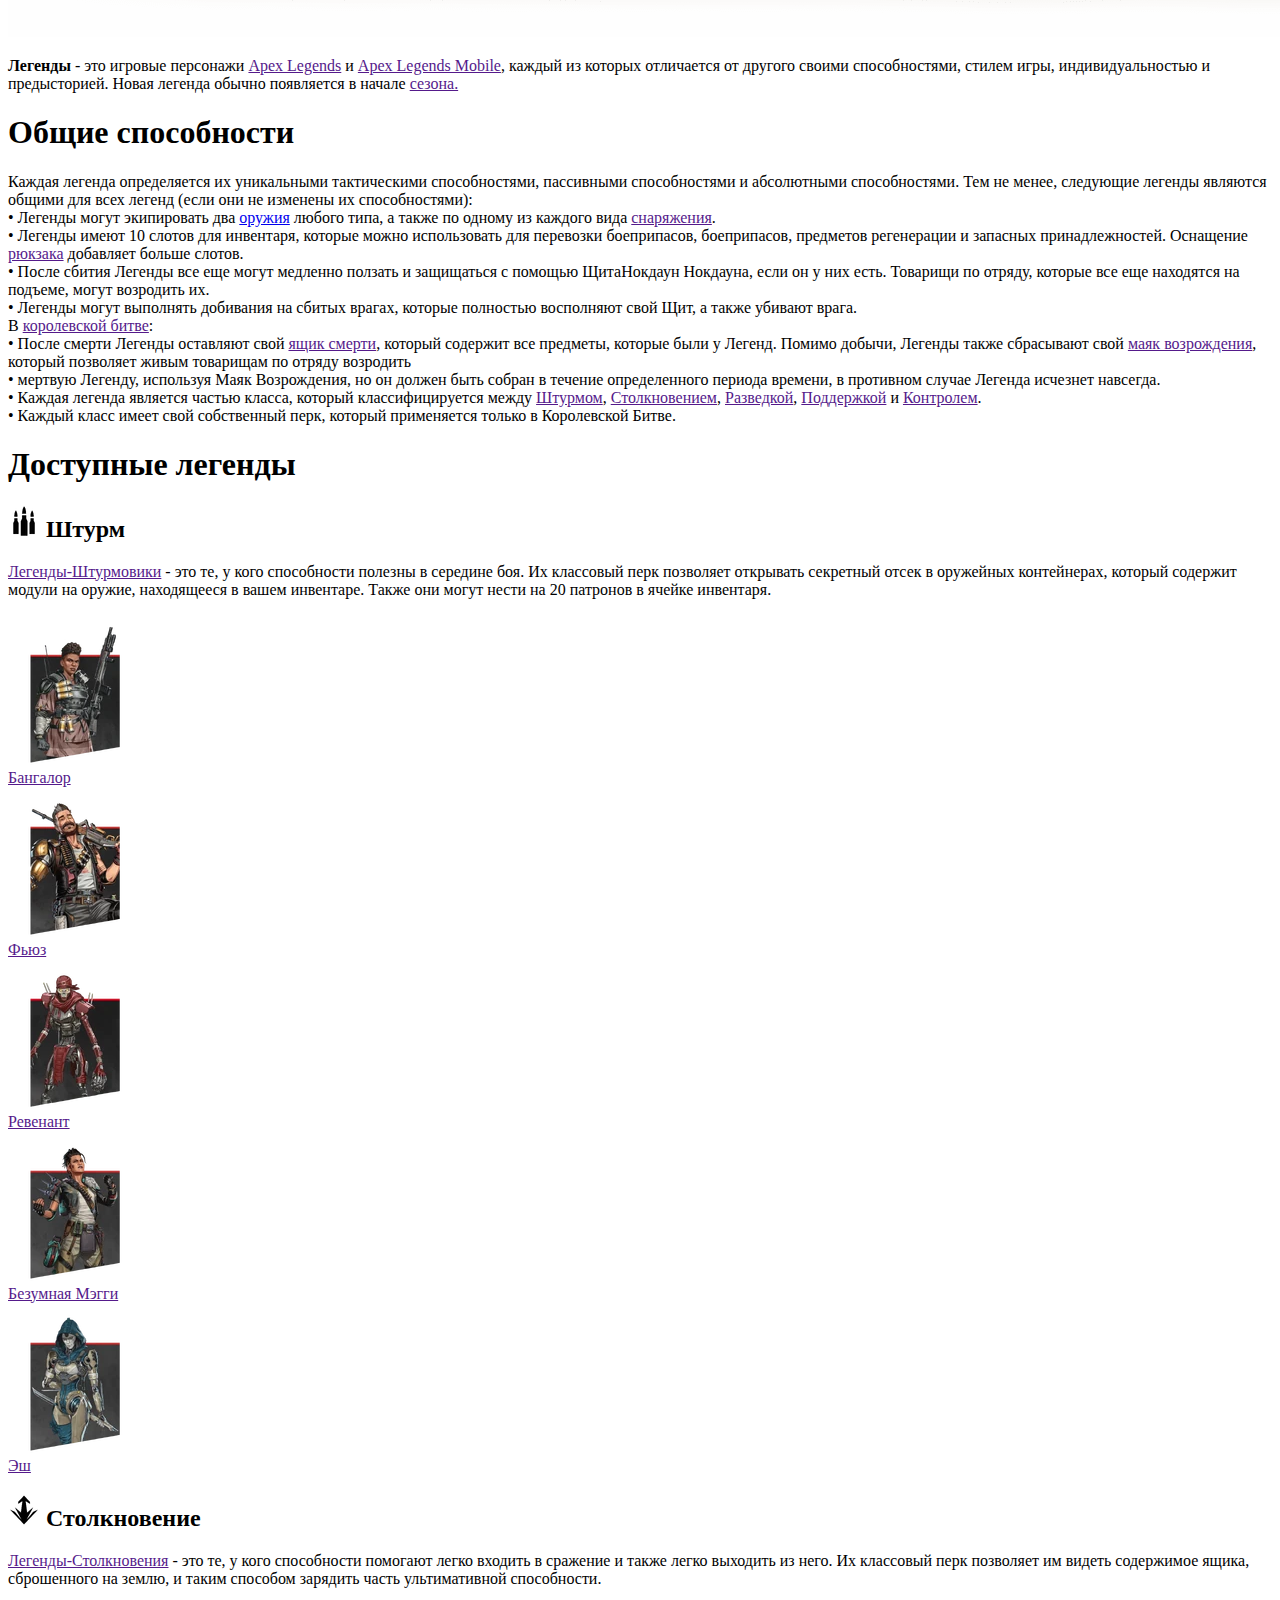
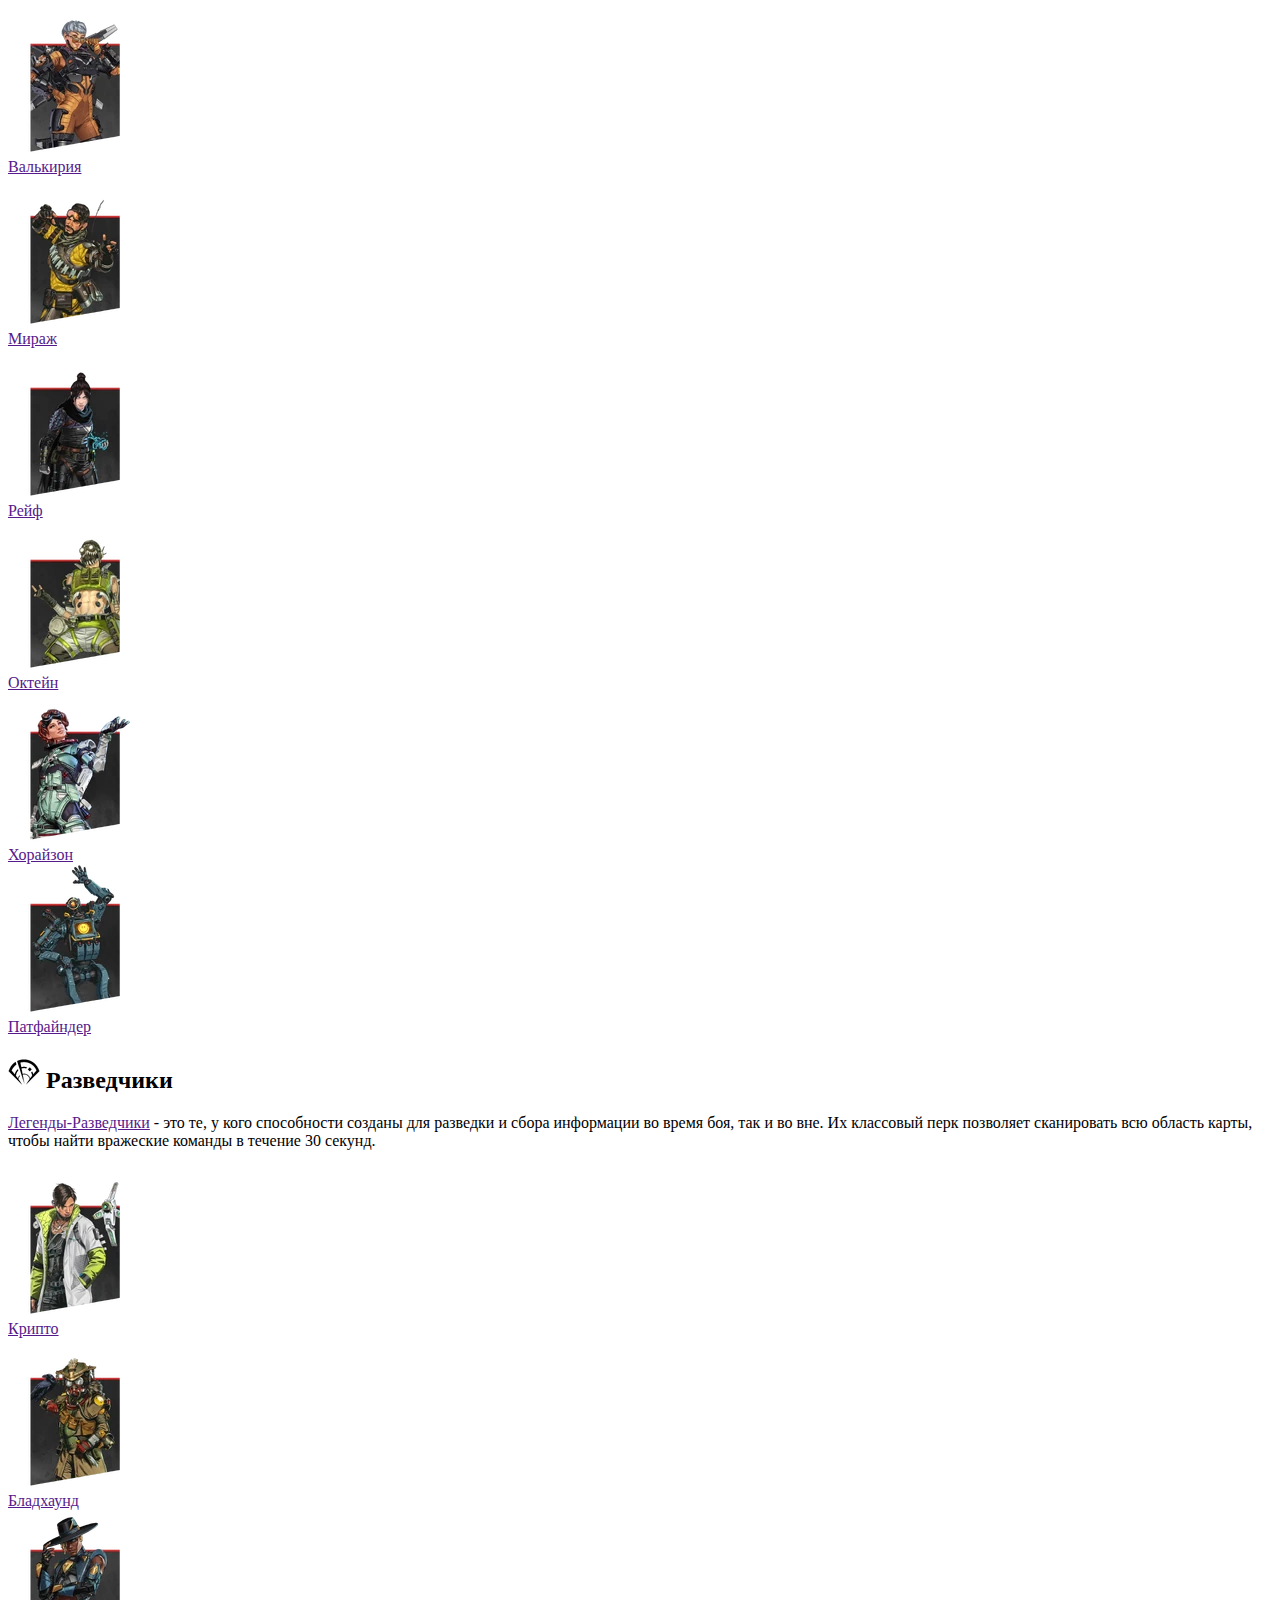
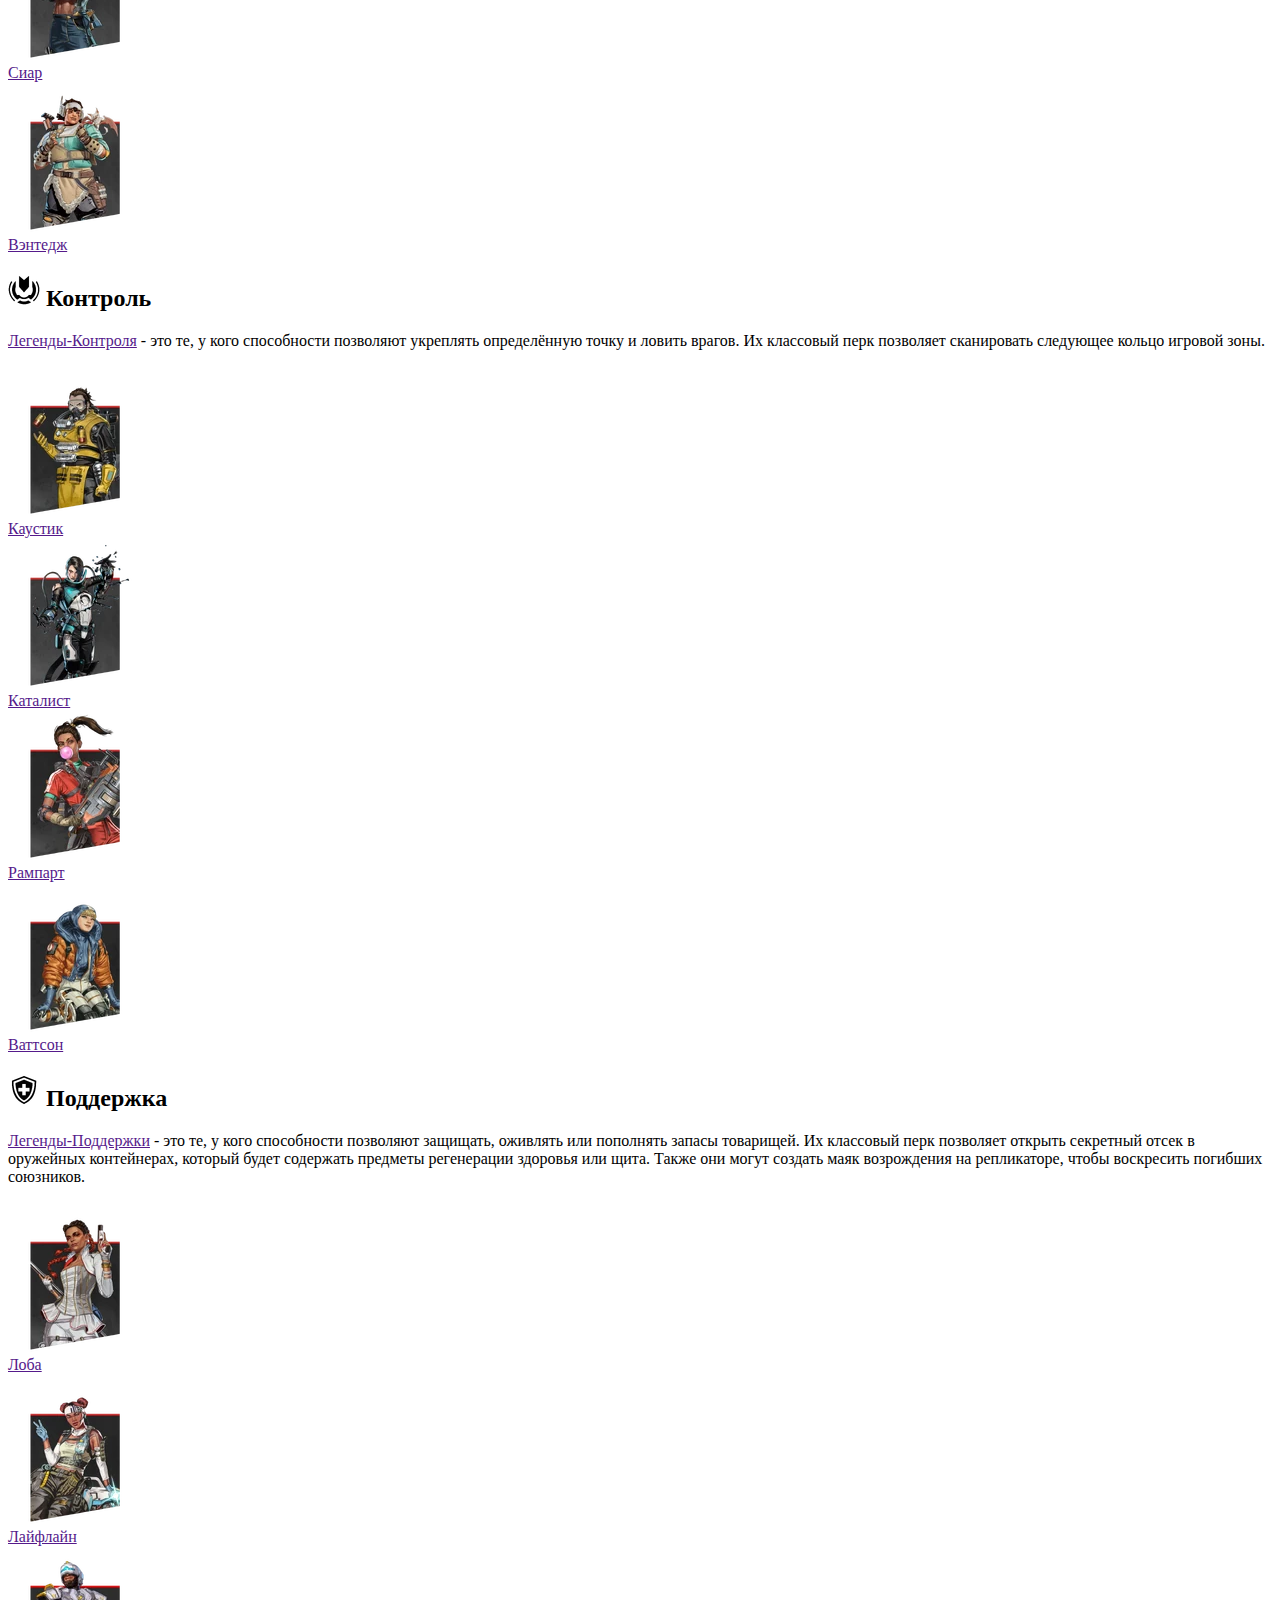
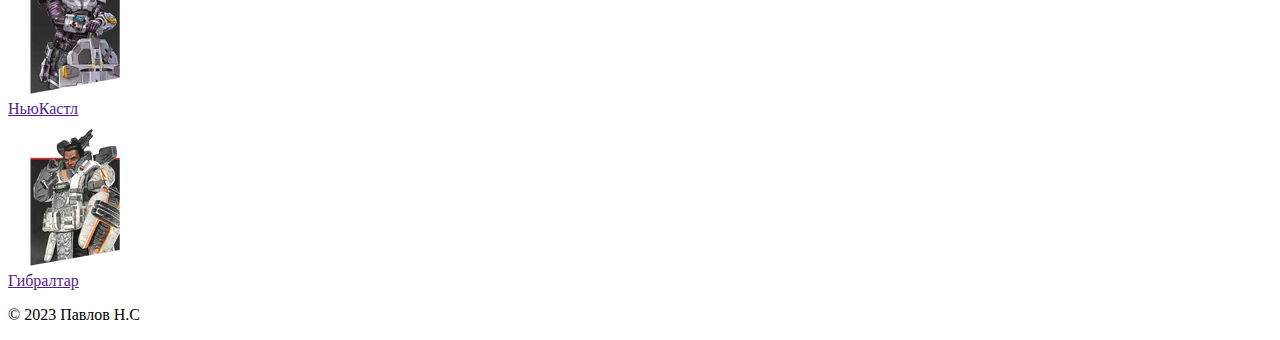
==== commit 614ff033: "Update legends.html" ====
--- a/legends.html
+++ b/legends.html
@@ -1,42 +1,10 @@
-Skip to content
-Search or jump to…
-Pull requests
-Issues
-Codespaces
-Marketplace
-Explore
- 
-@funboydora 
-funboydora
-/
-apexlegendswiki.github.io
-Public
-Cannot fork because you own this repository and are not a member of any organizations.
-Code
-Issues
-Pull requests
-Actions
-Projects
-Wiki
-Security
-Insights
-Settings
-apexlegendswiki.github.io/index.html
-@funboydora
-funboydora Rename glavnaya.html to index.html
-Latest commit 1c9b03d 16 minutes ago
- History
- 1 contributor
-1094 lines (1085 sloc)  19.8 KB
- 
-
 <!DOCTYPE HTML>
 <html>
 <head>
 <meta charset="utf-8">
 <link rel="shortcut icon" href="image\icon3.png" type="image.png">
 <link rel="stylesheet" href="diz.css">
-<link rel="preconnect" href="https://fonts.googleapis.com">
+<<link rel="preconnect" href="https://fonts.googleapis.com">
 <link rel="preconnect" href="https://fonts.gstatic.com" crossorigin>
 <link href="https://fonts.googleapis.com/css2?family=Roboto+Slab&display=swap" rel="stylesheet">
 <title>Apex Legends Wiki</title>
@@ -46,7 +14,7 @@
 <div class="main">
 <div class="verx">
 <a href="glavnaya.html"><img class="logo" src="image\logo.png"></a>
-<a class="z" href="glavnaya.html">Apex Legends Wiki</a>
+<a class="z" href="https://apexlegendswiki.github.io/">Apex Legends Wiki</a>
 <a class="buttonlogin" href="">
 <span>Войти</span>
 </a>
@@ -91,87 +59,46 @@
 </li>
  </ul>
 
-</div>
-<div class="content">
-<div class="wrapper">
-	<input type="radio" name="point" id="slide5" checked>
-	<input type="radio" name="point" id="slide2" checked>
-	<input type="radio" name="point" id="slide3" checked>
-	<input type="radio" name="point" id="slide4" checked>
-	<input type="radio" name="point" id="slide1" checked>
-	<div class="slider">
-		<div class="slides slide5"><img src="image\5.jpg"></div>
-		<div class="slides slide2"><img src="image\2.jpg"></div>
-		<div class="slides slide3"><img src="image\3.jpg"></div>
-		<div class="slides slide4"><img src="image\4.jpg"></div>
-		<div class="slides slide1"><img src="image\1.png"></div>
-	</div>
-	<div class="controls">
-			<label for="slide1"></label>
-			<label for="slide2"></label>
-			<label for="slide3"></label>
-			<label for="slide4"></label>
-			<label for="slide5"></label>
-	</div>
-</div>
-<div class="logoglav1">
-<img class="logoglav" src="image\logoglav.png">
-<p> Добро пожаловать на <a href="">Apex Legends Wiki</a></p>
-</div>
-<div class="news">
-<div class="newsbox">
-<div class="newsword">ПОСЛЕДНИЕ НОВОСТИ</div>
-<div class="newslast">
-	
-		&#8226 <b>28 Марта, 2023</b>
-			- Началось событие <a href="">Отряд солнца.</a><br>
-
-		&#8226 <b>7 Марта, 2023</b>
-			- Началось событие <a href="">Имперская стража.</a><br>
-
-		&#8226 <b>16 февраля, 2023</b>
-			- Серверный микро патч, корректирующий <a href="">Командный бой насмерть.</a><br>
-
-		&#8226 <b>14 Февраля, 2023</b>
-			- Старт 16 сезона, и праздничное событие, посвщённое <a href="">4-ой годовщине игры.</a><br>
-
-		&#8226 <b>31 Января, 2023</b>
-			- Respawn объявили о прекращении поддержки и разработки <a href="">Apex Legends Mobile</a><br>
-
-</div>	
-</div>		
-</div>
-<div class="info">
-<div class="section1">
-<div class="legends">
-<div class="legendsinfo">ЛЕГЕНДЫ</div>
-<div class="assault">
-	<table style="width:100%;">
-		<tbody>
-			<tr>
-				<td>
-					<img src="image\puli.png">
-					<b>Легенды Штурмовики</b>
-				</td>
-			</tr>
-		</tbody>
-	</table>		
-<div class="obshiybox">
-<div class="box">
-<div class="box1">
-<div class="banga">
+</div>>
+<div class="content3">
+<h1>Легенды</h1>
+<img class="bols" src="image\leg.png">
+<p><b>Легенды</b> - это игровые персонажи <a href="">Apex Legends</a> и <a href="">Apex Legends Mobile</a>, каждый из которых отличается от другого своими способностями, стилем игры, индивидуальностью и предысторией. Новая легенда обычно появляется в начале <a href="">сезона.</a></p>
+<h1>Общие способности</h1>
+<p class="legendi">Каждая легенда определяется их уникальными тактическими способностями, пассивными способностями и абсолютными способностями. Тем не менее, следующие легенды являются общими для всех легенд (если они не изменены их способностями):<br>
+	&#8226 Легенды могут экипировать два <a href="weapon.html">оружия</a> любого типа, а также по одному из каждого вида <a href="">снаряжения</a>.<br>
+	&#8226 Легенды имеют 10 слотов для инвентаря, которые можно использовать для перевозки боеприпасов, боеприпасов, предметов регенерации и запасных принадлежностей. Оснащение <a href="">рюкзака</a> добавляет больше слотов.<br>
+	&#8226 После сбития Легенды все еще могут медленно ползать и защищаться с помощью ЩитаНокдаун Нокдауна, если он у них есть. Товарищи по отряду, которые все еще находятся на подъеме, могут возродить их.<br>
+		
+			&#8226 Легенды могут выполнять добивания на сбитых врагах, которые полностью восполняют свой Щит, а также убивают врага.<br>
+		
+	В <a href="">королевской битве</a>:<br>
+		
+			&#8226 После смерти Легенды оставляют свой <a href="">ящик смерти</a>, который содержит все предметы, которые были у Легенд. Помимо добычи, Легенды также сбрасывают свой <a href="">маяк возрождения</a>, который позволяет живым товарищам по отряду возродить<br>
+			&#8226 мертвую Легенду, используя Маяк Возрождения, но он должен быть собран в течение определенного периода времени, в противном случае Легенда исчезнет навсегда.<br>
+			&#8226 Каждая легенда является частью класса, который классифицируется между <a href="">Штурмом</a>, <a href="">Столкновением</a>, <a href="">Разведкой</a>, <a href="">Поддержкой</a> и <a href="">Контролем</a>. <br>
+			&#8226 Каждый класс имеет свой собственный перк, который применяется только в Королевской Битве.<br>
+</p>
+<h1>Доступные легенды</h1>
+<h2> <img src="image\puli.png"> Штурм</h2>
+<p><a href="">Легенды-Штурмовики</a> - это те, у кого способности полезны в середине боя. Их классовый перк позволяет открывать секретный отсек в оружейных контейнерах, который содержит модули на оружие, находящееся в вашем инвентаре.
+Также они могут нести на 20 патронов в ячейке инвентаря.</p>
+<div class="obshiybox3">
+<div class="box">
+<div class="box1">
+<div class="kartinka">
 	<a href="">
 	<img src="image\banga.png">
 	</a>
 	</div>
-<div class="bangaw">
+<div class="imya">
 <a href="">Бангалор</a>
 </div>
 </div>
 </div>
 <div class="box">
 <div class="box1">
-<div class="banga">
+<div class="kartinka">
 	<a href="">
 	<img src="image\fuse.png">
 	</a>
@@ -183,7 +110,7 @@
 </div>
 <div class="box">
 <div class="box1">
-<div class="banga">
+<div class="kartinka">
 	<a href="">
 	<img src="image\rev.png">
 	</a>
@@ -195,7 +122,7 @@
 </div>
 <div class="box">
 <div class="box1">
-<div class="k">
+<div class="kartinka">
 	<a href="">
 	<img src="image\madm.png">
 	</a>
@@ -218,22 +145,13 @@
 </div>
 </div>
 </div>
-</div>
-<div class="skirmisher">
-	<table style="width:100%;">
-		<tbody>
-			<tr>
-				<td>
-					<img src="image\stolk.png">
-					<b>Легенды Столкновения</b>
-				</td>
-			</tr>
-		</tbody>
-	</table>		
-<div class="obshiybox">
-<div class="box">
-<div class="box1">
-<div class="banga">
+<h2> <img src="image\stolk.png"> Столкновение</h2>
+<p><a href="">Легенды-Столкновения</a> - это те, у кого способности помогают легко входить в сражение и также легко выходить из него. Их классовый перк позволяет им видеть содержимое ящика, сброшенного на землю, и таким способом зарядить часть 
+ультимативной способности.</p>
+<div class="obshiybox3">
+<div class="box">
+<div class="box1">
+<div class="kartinka">
 	<a href="">
 	<img src="image\valka.png">
 	</a>
@@ -245,7 +163,7 @@
 </div>
 <div class="box">
 <div class="box1">
-<div class="banga">
+<div class="kartinka">
 	<a href="">
 	<img src="image\negr.png">
 	</a>
@@ -257,7 +175,7 @@
 </div>
 <div class="box">
 <div class="box1">
-<div class="banga">
+<div class="kartinka">
 	<a href="">
 	<img src="image\reifa.png">
 	</a>
@@ -269,7 +187,7 @@
 </div>
 <div class="box">
 <div class="box1">
-<div class="k">
+<div class="kartinka">
 	<a href="">
 	<img src="image\octan.png">
 	</a>
@@ -287,13 +205,13 @@
 	</a>
 	</div>
 <div class="imya">
-<a href="">Хорайнзон</a>
-</div>
-</div>
-</div>
-<div class="box">
-<div class="box1">
-<div class="banga">
+<a href="">Хорайзон</a>
+</div>
+</div>
+</div>
+<div class="box">
+<div class="box1">
+<div class="kartinka">
 	<a href="">
 	<img src="image\robot.png">
 	</a>
@@ -304,19 +222,9 @@
 </div>
 </div>
 </div>
-</div>
-<div class="recon">
-	<table style="width:100%;">
-		<tbody>
-			<tr>
-				<td>
-					<img src="image\scan.png">
-					<b>Легенды Разведчики</b>
-				</td>
-			</tr>
-		</tbody>
-	</table>		
-<div class="obshiybox">
+<h2> <img src="image\scan.png"> Разведчики</h2>
+<p><a href="">Легенды-Разведчики</a> - это те, у кого способности созданы для разведки и сбора информации во время боя, так и во вне. Их классовый перк позволяет сканировать всю область карты, чтобы найти вражеские команды в течение 30 секунд.</p>
+<div class="obshiybox3">
 <div class="box">
 <div class="box1">
 <div class="kartinka">
@@ -349,7 +257,7 @@
 	</a>
 	</div>
 <div class="imya">
-<a href="">Сир</a>
+<a href="">Сиар</a>
 </div>
 </div>
 </div>
@@ -366,19 +274,62 @@
 </div>
 </div>
 </div>
-</div>
-<div class="support">
-	<table style="width:100%;">
-		<tbody>
-			<tr>
-				<td>
-					<img src="image\sup.png">
-					<b>Легенды Поддержки</b>
-				</td>
-			</tr>
-		</tbody>
-	</table>		
-<div class="obshiybox">
+<h2> <img src="image\control.png"> Контроль</h2>
+<p><a href="">Легенды-Контроля</a> - это те, у кого способности позволяют укреплять определённую точку и ловить врагов. Их классовый перк позволяет сканировать следующее кольцо игровой зоны.</p>
+<div class="obshiybox3">
+<div class="box">
+<div class="box1">
+<div class="kartinka">
+	<a href="">
+	<img src="image\kostik.png">
+	</a>
+	</div>
+<div class="imya">
+<a href="">Каустик</a>
+</div>
+</div>
+</div>
+<div class="box">
+<div class="box1">
+<div class="kartinka">
+	<a href="">
+	<img src="image\catal.png">
+	</a>
+	</div>
+<div class="imya">
+<a href="">Каталист</a>
+</div>
+</div>
+</div>
+<div class="box">
+<div class="box1">
+<div class="kartinka">
+	<a href="">
+	<img src="image\rampart.png">
+	</a>
+	</div>
+<div class="imya">
+<a href="">Рампарт</a>
+</div>
+</div>
+</div>
+<div class="box">
+<div class="box1">
+<div class="kartinka">
+	<a href="">
+	<img src="image\watt.png">
+	</a>
+	</div>
+<div class="imya">
+<a href="">Ваттсон</a>
+</div>
+</div>
+</div>
+</div>
+<h2> <img src="image\sup.png"> Поддержка</h2>
+<p><a href="">Легенды-Поддержки</a> - это те, у кого способности позволяют защищать, оживлять или пополнять запасы товарищей. Их классовый перк позволяет открыть секретный отсек в оружейных контейнерах, который будет содержать предметы регенерации здоровья или щита. 
+Также они могут создать маяк возрождения на репликаторе, чтобы воскресить погибших союзников.</p>
+<div class="obshiybox3">
 <div class="box">
 <div class="box1">
 <div class="kartinka">
@@ -424,695 +375,6 @@
 	</div>
 <div class="imya">
 <a href="">Гибралтар</a>
-</div>
-</div>
-</div>
-</div>
-</div>
-<div class="controller">
-	<table style="width:100%;">
-		<tbody>
-			<tr>
-				<td>
-					<img src="image\control.png">
-					<b>Легенды Контроля</b>
-				</td>
-			</tr>
-		</tbody>
-	</table>		
-<div class="obshiybox">
-<div class="box">
-<div class="box1">
-<div class="kartinka">
-	<a href="">
-	<img src="image\kostik.png">
-	</a>
-	</div>
-<div class="imya">
-<a href="">Каустик</a>
-</div>
-</div>
-</div>
-<div class="box">
-<div class="box1">
-<div class="banga">
-	<a href="">
-	<img src="image\catal.png">
-	</a>
-	</div>
-<div class="imya">
-<a href="">Каталист</a>
-</div>
-</div>
-</div>
-<div class="box">
-<div class="box1">
-<div class="banga">
-	<a href="">
-	<img src="image\rampart.png">
-	</a>
-	</div>
-<div class="imya">
-<a href="">Рампарт</a>
-</div>
-</div>
-</div>
-<div class="box">
-<div class="box1">
-<div class="k">
-	<a href="">
-	<img src="image\watt.png">
-	</a>
-	</div>
-<div class="imya">
-<a href="">Ваттсон</a>
-</div>
-</div>
-</div>
-</div>
-</div>
-</div>
-</div>
-<div class="section2">
-<div class="weapon">
-<div class="weaponinfo">ОРУЖИЕ</div>
-<div class="rifles">
-	<table style="width:100%;">
-		<tbody>
-			<tr>
-				<td>
-					<b>Штурмовые Винтовки</b>
-				</td>
-			</tr>
-		</tbody>
-	</table>		
-<div class="obshiybox1">
-<div class="box">
-<div class="box1">
-<div class="kartinka1">
-	<a href="">
-	<img src="image\havoc.png">
-	</a>
-	</div>
-<div class="imya">
-<a href="">Хаос</a>
-</div>
-</div>
-</div>
-<div class="box">
-<div class="box1">
-<div class="kartinka1">
-	<a href="">
-	<img src="image\flat.png">
-	</a>
-	</div>
-<div class="imya">
-<a href="">VK-47 Флэтлайн</a>
-</div>
-</div>
-</div>
-<div class="box">
-<div class="box1">
-<div class="kartinka1">
-	<a href="">
-	<img src="image\301.png">
-	</a>
-	</div>
-<div class="imya">
-<a href="">R-301</a>
-</div>
-</div>
-</div>
-<div class="box">
-<div class="box1">
-<div class="kartinka1">
-	<a href="">
-	<img src="image\hem.png">
-	</a>
-	</div>
-<div class="imya">
-<a href="">Хэмлок</a>
-</div>
-</div>
-</div>
-<div class="box">
-<div class="box1">
-<div class="kartinka1">
-	<a href="">
-	<img src="image\nemesis.png">
-	</a>
-	</div>
-<div class="imya">
-<a href="">Возмездие</a>
-</div>
-</div>
-</div>
-</div>
-</div>
-<div class="smg">
-	<table style="width:100%;">
-		<tbody>
-			<tr>
-				<td>
-					<b>Пистолеты-Пулемёты</b>
-				</td>
-			</tr>
-		</tbody>
-	</table>		
-<div class="obshiybox1">
-<div class="box">
-<div class="box1">
-<div class="kartinka1">
-	<a href="">
-	<img src="image\prow.png">
-	</a>
-	</div>
-<div class="imya">
-<a href="">Ищейка</a>
-</div>
-</div>
-</div>
-<div class="box">
-<div class="box1">
-<div class="kartinka1">
-	<a href="">
-	<img src="image\99.png">
-	</a>
-	</div>
-<div class="imya">
-<a href="">R-99</a>
-</div>
-</div>
-</div>
-<div class="box">
-<div class="box1">
-<div class="kartinka1">
-	<a href="">
-	<img src="image\volt.png">
-	</a>
-	</div>
-<div class="imya">
-<a href="">Вольт</a>
-</div>
-</div>
-</div>
-<div class="box">
-<div class="box1">
-<div class="kartinka1">
-	<a href="">
-	<img src="image\smen.png">
-	</a>
-	</div>
-<div class="imya">
-<a href="">Сменщик</a>
-</div>
-</div>
-</div>
-<div class="box">
-<div class="box1">
-<div class="kartinka1">
-	<a href="">
-	<img src="image\car.png">
-	</a>
-	</div>
-<div class="imya">
-<a href="">C.A.R</a>
-</div>
-</div>
-</div>
-</div>
-</div>
-<div class="lmg">
-	<table style="width:100%;">
-		<tbody>
-			<tr>
-				<td>
-					<b>Пулемёты</b>
-				</td>
-			</tr>
-		</tbody>
-	</table>		
-<div class="obshiybox1">
-<div class="box">
-<div class="box1">
-<div class="kartinka1">
-	<a href="">
-	<img src="image\dev.png">
-	</a>
-	</div>
-<div class="imya">
-<a href="">Преданность</a>
-</div>
-</div>
-</div>
-<div class="box">
-<div class="box1">
-<div class="kartinka1">
-	<a href="">
-	<img src="image\spit.png">
-	</a>
-	</div>
-<div class="imya">
-<a href="">Спитфайр</a>
-</div>
-</div>
-</div>
-<div class="box">
-<div class="box1">
-<div class="kartinka1">
-	<a href="">
-	<img src="image\rampaga.png">
-	</a>
-	</div>
-<div class="imya">
-<a href="">Неиствоство</a>
-</div>
-</div>
-</div>
-<div class="box">
-<div class="box1">
-<div class="kartinka1">
-	<a href="">
-	<img src="image\lstar.png">
-	</a>
-	</div>
-<div class="imya">
-<a href="">Л-Стар</a>
-</div>
-</div>
-</div>
-</div>
-</div>
-<div class="mark">
-	<table style="width:100%;">
-		<tbody>
-			<tr>
-				<td>
-					<b>Марксманские Винтовки</b>
-				</td>
-			</tr>
-		</tbody>
-	</table>		
-<div class="obshiybox1">
-<div class="box">
-<div class="box1">
-<div class="kartinka1">
-	<a href="">
-	<img src="image\g7.png">
-	</a>
-	</div>
-<div class="imya">
-<a href="">Разведчик G7</a>
-</div>
-</div>
-</div>
-<div class="box">
-<div class="box1">
-<div class="kartinka1">
-	<a href="">
-	<img src="image\30.png">
-	</a>
-	</div>
-<div class="imya">
-<a href="">30-30</a>
-</div>
-</div>
-</div>
-<div class="box">
-<div class="box1">
-<div class="kartinka1">
-	<a href="">
-	<img src="image\tripla.png">
-	</a>
-	</div>
-<div class="imya">
-<a href="">Тройной Эффект</a>
-</div>
-</div>
-</div>
-<div class="box">
-<div class="box1">
-<div class="kartinka1">
-	<a href="">
-	<img src="image\luk.png">
-	</a>
-	</div>
-<div class="imya">
-<a href="">Боцек</a>
-</div>
-</div>
-</div>
-</div>
-</div>
-<div class="sniper">
-	<table style="width:100%;">
-		<tbody>
-			<tr>
-				<td>
-					<b>Снайперские Винтовки</b>
-				</td>
-			</tr>
-		</tbody>
-	</table>		
-<div class="obshiybox1">
-<div class="box">
-<div class="box1">
-<div class="kartinka1">
-	<a href="">
-	<img src="image\sent.png">
-	</a>
-	</div>
-<div class="imya">
-<a href="">Страж</a>
-</div>
-</div>
-</div>
-<div class="box">
-<div class="box1">
-<div class="kartinka1">
-	<a href="">
-	<img src="image\krab.png">
-	</a>
-	</div>
-<div class="imya">
-<a href="">Крабер</a>
-</div>
-</div>
-</div>
-<div class="box">
-<div class="box1">
-<div class="kartinka1">
-	<a href="">
-	<img src="image\longbow.png">
-	</a>
-	</div>
-<div class="imya">
-<a href="">Длинный Лук</a>
-</div>
-</div>
-</div>
-<div class="box">
-<div class="box1">
-<div class="kartinka1">
-	<a href="">
-	<img src="image\charge.png">
-	</a>
-	</div>
-<div class="imya">
-<a href="">Энерговинтовка</a>
-</div>
-</div>
-</div>
-</div>
-</div>
-<div class="shotgun">
-	<table style="width:100%;">
-		<tbody>
-			<tr>
-				<td>
-					<b>Дробовики</b>
-				</td>
-			</tr>
-		</tbody>
-	</table>		
-<div class="obshiybox1">
-<div class="box">
-<div class="box1">
-<div class="kartinka1">
-	<a href="">
-	<img src="image\eva.png">
-	</a>
-	</div>
-<div class="imya">
-<a href="">EVA-8 Авто</a>
-</div>
-</div>
-</div>
-<div class="box">
-<div class="box1">
-<div class="kartinka1">
-	<a href="">
-	<img src="image\moza.png">
-	</a>
-	</div>
-<div class="imya">
-<a href="">Мозамбик</a>
-</div>
-</div>
-</div>
-<div class="box">
-<div class="box1">
-<div class="kartinka1">
-	<a href="">
-	<img src="image\mastif.png">
-	</a>
-	</div>
-<div class="imya">
-<a href="">Мастифф</a>
-</div>
-</div>
-</div>
-<div class="box">
-<div class="box1">
-<div class="kartinka1">
-	<a href="">
-	<img src="image\pis.png">
-	</a>
-	</div>
-<div class="imya">
-<a href="">Миротворец</a>
-</div>
-</div>
-</div>
-</div>
-</div>
-<div class="pistols">
-	<table style="width:100%;">
-		<tbody>
-			<tr>
-				<td>
-					<b>Пистолеты</b>
-				</td>
-			</tr>
-		</tbody>
-	</table>		
-<div class="obshiybox1">
-<div class="box">
-<div class="box1">
-<div class="kartinka1">
-	<a href="">
-	<img src="image\wing.png">
-	</a>
-	</div>
-<div class="imya">
-<a href="">Ведомый</a>
-</div>
-</div>
-</div>
-<div class="box">
-<div class="box1">
-<div class="kartinka1">
-	<a href="">
-	<img src="image\45.png">
-	</a>
-	</div>
-<div class="imya">
-<a href="">RE-45</a>
-</div>
-</div>
-</div>
-<div class="box">
-<div class="box1">
-<div class="kartinka1">
-	<a href="">
-	<img src="image\2020.png">
-	</a>
-	</div>
-<div class="imya">
-<a href="">2020</a>
-</div>
-</div>
-</div>
-</div>
-</div>
-</div>
-</div>
-<div class="section3">
-<div class="maps">
-<div class="mapsinfo">КАРТЫ</div>
-<div class="BR">
-	<table style="width:100%;">
-		<tbody>
-			<tr>
-				<td>
-					<img src="image\br.png">
-					<b>Королевская Битва</b>
-				</td>
-			</tr>
-		</tbody>
-	</table>		
-<div class="obshiybox2">
-<div class="box">
-<div class="box1">
-<div class="kartinka1">
-	<a href="">
-	<img src="image\kanyon.jpg">
-	</a>
-	</div>
-<div class="imya">
-<a href="">Каньон Кингс</a>
-</div>
-</div>
-</div>
-<div class="box">
-<div class="box1">
-<div class="kartinka1">
-	<a href="">
-	<img src="image\krai.jpg">
-	</a>
-	</div>
-<div class="imya">
-<a href="">Край Света</a>
-</div>
-</div>
-</div>
-<div class="box">
-<div class="box1">
-<div class="kartinka1">
-	<a href="">
-	<img src="image\moon.jpg">
-	</a>
-	</div>
-<div class="imya">
-<a href="">Расколотая Луна</a>
-</div>
-</div>
-</div>
-<div class="box">
-<div class="box1">
-<div class="kartinka1">
-	<a href="">
-	<img src="image\olimp.jpg">
-	</a>
-	</div>
-<div class="imya">
-<a href="">Олимп</a>
-</div>
-</div>
-</div>
-<div class="box">
-<div class="box1">
-<div class="kartinka1">
-	<a href="">
-	<img src="image\mesto.jpg">
-	</a>
-	</div>
-<div class="imya">
-<a href="">Место Бури</a>
-</div>
-</div>
-</div>
-</div>
-</div>
-<div class="control">
-	<table style="width:100%;">
-		<tbody>
-			<tr>
-				<td>
-					<img src="image\cont.png">
-					<b>Контроль</b>
-				</td>
-			</tr>
-		</tbody>
-	</table>		
-<div class="obshiybox2">
-<div class="box">
-<div class="box1">
-<div class="kartinka1">
-	<a href="">
-	<img src="image\siph.png">
-	</a>
-	</div>
-<div class="imya">
-<a href="">Лавовый Сифон</a>
-</div>
-</div>
-</div>
-<div class="box">
-<div class="box1">
-<div class="kartinka1">
-	<a href="">
-	<img src="image\hammond.png">
-	</a>
-	</div>
-<div class="imya">
-<a href="">Лаборатория Хаммонд</a>
-</div>
-</div>
-</div>
-<div class="box">
-<div class="box1">
-<div class="kartinka1">
-	<a href="">
-	<img src="image\baro.png">
-	</a>
-	</div>
-<div class="imya">
-<a href="">Барометр</a>
-</div>
-</div>
-</div>
-</div>
-</div>
-<div class="tdm">
-	<table style="width:100%;">
-		<tbody>
-			<tr>
-				<td>
-					<img src="image\tdm.png">
-					<b>Комадный Бой Насмерть</b>
-				</td>
-			</tr>
-		</tbody>
-	</table>		
-<div class="obshiybox2">
-<div class="box">
-<div class="box1">
-<div class="kartinka1">
-	<a href="">
-	<img src="image\skull.jpg">
-	</a>
-	</div>
-<div class="imya">
-<a href="">Город Мёртвых</a>
-</div>
-</div>
-</div>
-<div class="box">
-<div class="box1">
-<div class="kartinka1">
-	<a href="">
-	<img src="image\crash.png">
-	</a>
-	</div>
-<div class="imya">
-<a href="">Вечеринка Разрушителей</a>
-</div>
-</div>
-</div>
-<div class="box">
-<div class="box1">
-<div class="kartinka1">
-	<a href="">
-	<img src="image\habitat.png">
-	</a>
-	</div>
-<div class="imya">
-<a href="">Среда Обитания</a>
-</div>
-</div>
-</div>
-</div>
 </div>
 </div>
 </div>
@@ -1123,4 +385,4 @@
 </div>
 </div>
 </body>
-</html>+</html>
